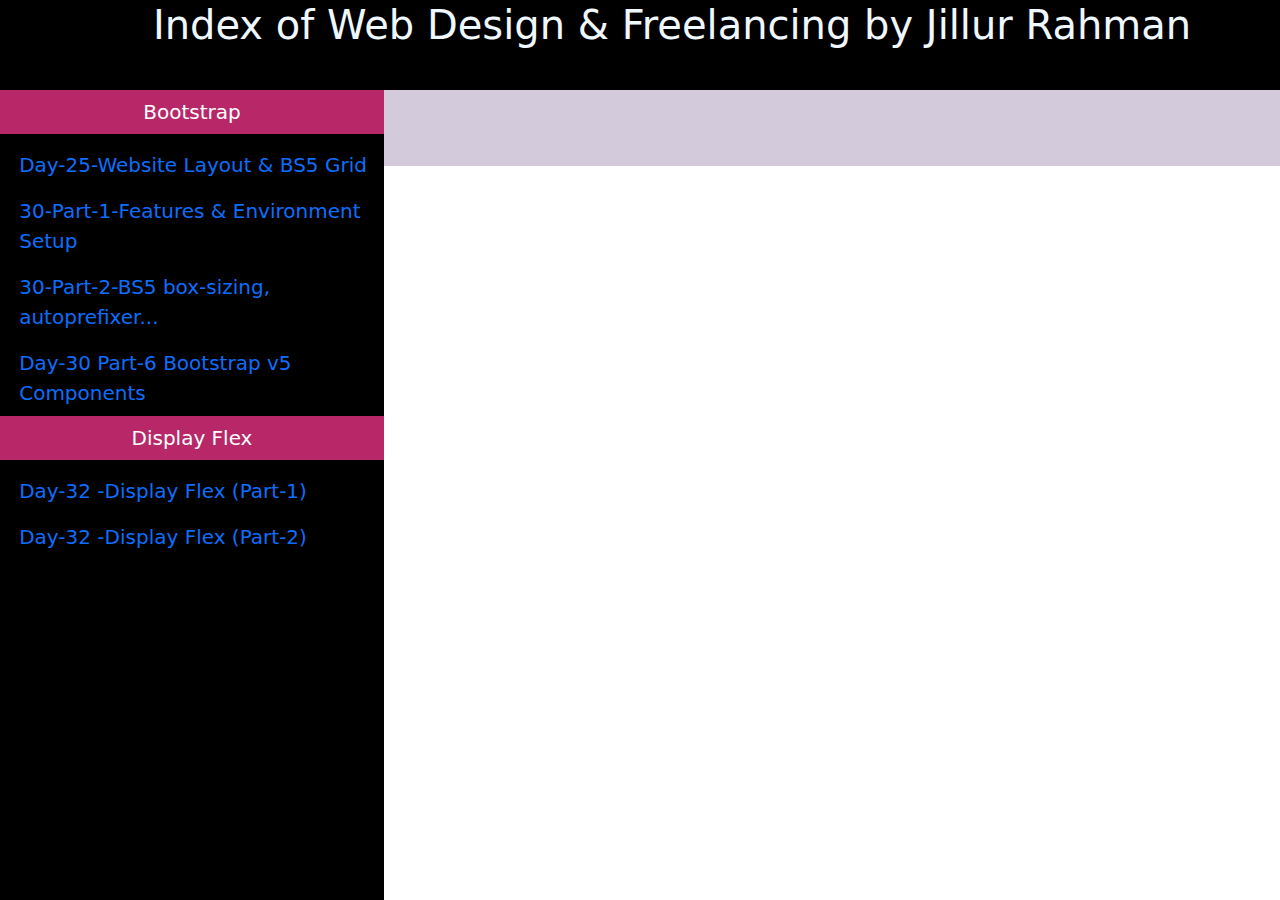
==== index-of-web-design-frelancing/index.html @ 7815af63 "start index of web design" ====
<!DOCTYPE html>
<html lang="en">
<head>
    <meta charset="UTF-8">
    <meta http-equiv="X-UA-Compatible" content="IE=edge">
    <meta name="viewport" content="width=device-width, initial-scale=1.0">
    <link rel="stylesheet" href="./css/bootstrap.min.css">
    <link rel="stylesheet" href="./css/style.css">
    <title>Document</title>
</head>
<body>
<div id="top-nav-bar" class="text-center">
        <h1>Index of Web Design & Freelancing by Jillur Rahman</h1>
</div>
<div id="left-bar">
                <!--********* Bootstrap ********-->
                    <h5 class="all-center100">Bootstrap</h5>
        <ul class=" navbar-nav">
          <li class=" nav-item"><a class="nav-link" href="#">Day-25-Website Layout & BS5 Grid</a></li>
          <li class=" nav-item"><a class="nav-link" href="#">30-Part-1-Features & Environment Setup</a></li>
          <li class=" nav-item"><a class="nav-link" href="#">30-Part-2-BS5 box-sizing, autoprefixer...</a></li>
          <li class=" nav-item"><a class="nav-link" href="#">Day-30 Part-6 Bootstrap v5 Components</a></li>
        </ul>
                    <h5 class="all-center100">Display Flex</h5>
        <ul class=" navbar-nav">
          <li class=" nav-item"><a class="nav-link" href="#32.1">Day-32 -Display Flex (Part-1)</a></li>
          <li class=" nav-item"><a class="nav-link" href="#32.2">Day-32 -Display Flex (Part-2)</a></li>
        </ul>
</div>
<div id="main">

    <!--*********  ********-->
    <div class="">

    </div>
    
    <!--*********  ********-->
    <div class="">

    </div>

    <!--*********  ********-->
    <div class="">

    </div>

    <!--*********  ********-->
    <div class="">

    </div>
</div>
    
</body>
</html>
---- index-of-web-design-frelancing/css/style.css ----
*{
    margin: o;
    padding: 0;
    box-sizing: border-box;
}
p{
    font-size: large;
    font-weight: 600;
}
#top-nav-bar{
    height: 10%;
    width: 100%;
    padding-left: 5%;
    background-color: black;
    position: fixed;
    top: 0;
    /* overflow: hidden; */
    color: aliceblue;
    font-size: 17px;
}
#top-nav-bar h1{
    line-height: 50px;
}
#left-bar-1{
    height: 100%;
    width: 15%;
    /* padding-left: 1%; */
    background-color: black;
    position: fixed;
    top: 10%;
    overflow: auto;
    color: antiquewhite;
    padding-bottom: 5%;
}
#left-bar{
    height: 100%;
    width: 30%;
    /* padding-left: 1%; */
    background-color: black;
    position: fixed;
    top: 10%;
    overflow: auto;
    color: antiquewhite;
    padding-bottom: 5%;
}
#left-bar a,#left-bar-1 a,#left-bar-2 a {
    padding-left: 5%;
    font-size: 20px;
}
#left-bar-2{
    height: 100%;
    width: 15%;
    /* padding-left: 1%; */
    background-color: rgb(138, 32, 32);
    position: fixed;
    top: 10%;
    left: 15%;
    overflow: auto;
    color: antiquewhite;
    padding-bottom: 5%;
}
#main{
    width: 70%;
    height: 100%;
    margin-left: 30%;
    padding: 3%;
    padding-top: 10%;
    background-color: rgb(211, 203, 219);
    overflow: auto;
}
#main-lofb{
    width: 85%;
    height: 100%;
    margin-left: 15%;
    padding: 3%;
    padding-top: 10%;
    background-color: rgb(211, 203, 219);
    overflow: auto;
}
img{
    width: 100%;
}
.to_jump{
	display: inline-block;
	padding-top: 11%;
  }
  .all-center{
	width: 50%;
	background-color: rgb(187, 41, 102);
	color: #fff;
	text-align: center;
	margin: 2px auto;
	padding: 10px 5px;
}
.all-center100{
	/* width: 100%; */
	background-color: rgb(184, 39, 104);
	color: #fff;
	text-align: center;
	padding: 10px 5px;
}
/* *{
	font-size: 20px;
	margin: 0;
	padding: 0;
	box-sizing: border-box;
}
.mtop-20{
    top: 15%;
}
img{
	width: 100%;
}
.describe {
    border: 1px solid;
    padding: 10px;
    background-color: #4ac3c3;
}
.practice{
	border: 1px solid;
    padding: 10px;
	margin-top: 10px;
    background-color: #6044a1;
	text-align: center;
}
.all-center{
	width: 50%;
	background-color: rgb(187, 41, 102);
	color: #fff;
	text-align: center;
	margin: 2px auto;
	padding: 10px 5px;
}
.all-center100{
	width: 100%;
	background-color: rgb(184, 39, 104);
	color: #fff;
	text-align: center;
	margin: auto;
	padding: 10px 5px;
}
pre{
	font-size: 20px !important;
}
@media (max-width: 600px) {
	.col-3{
		width: 100%;
	}
	.col-9{
		width: 100%;
	}
} */
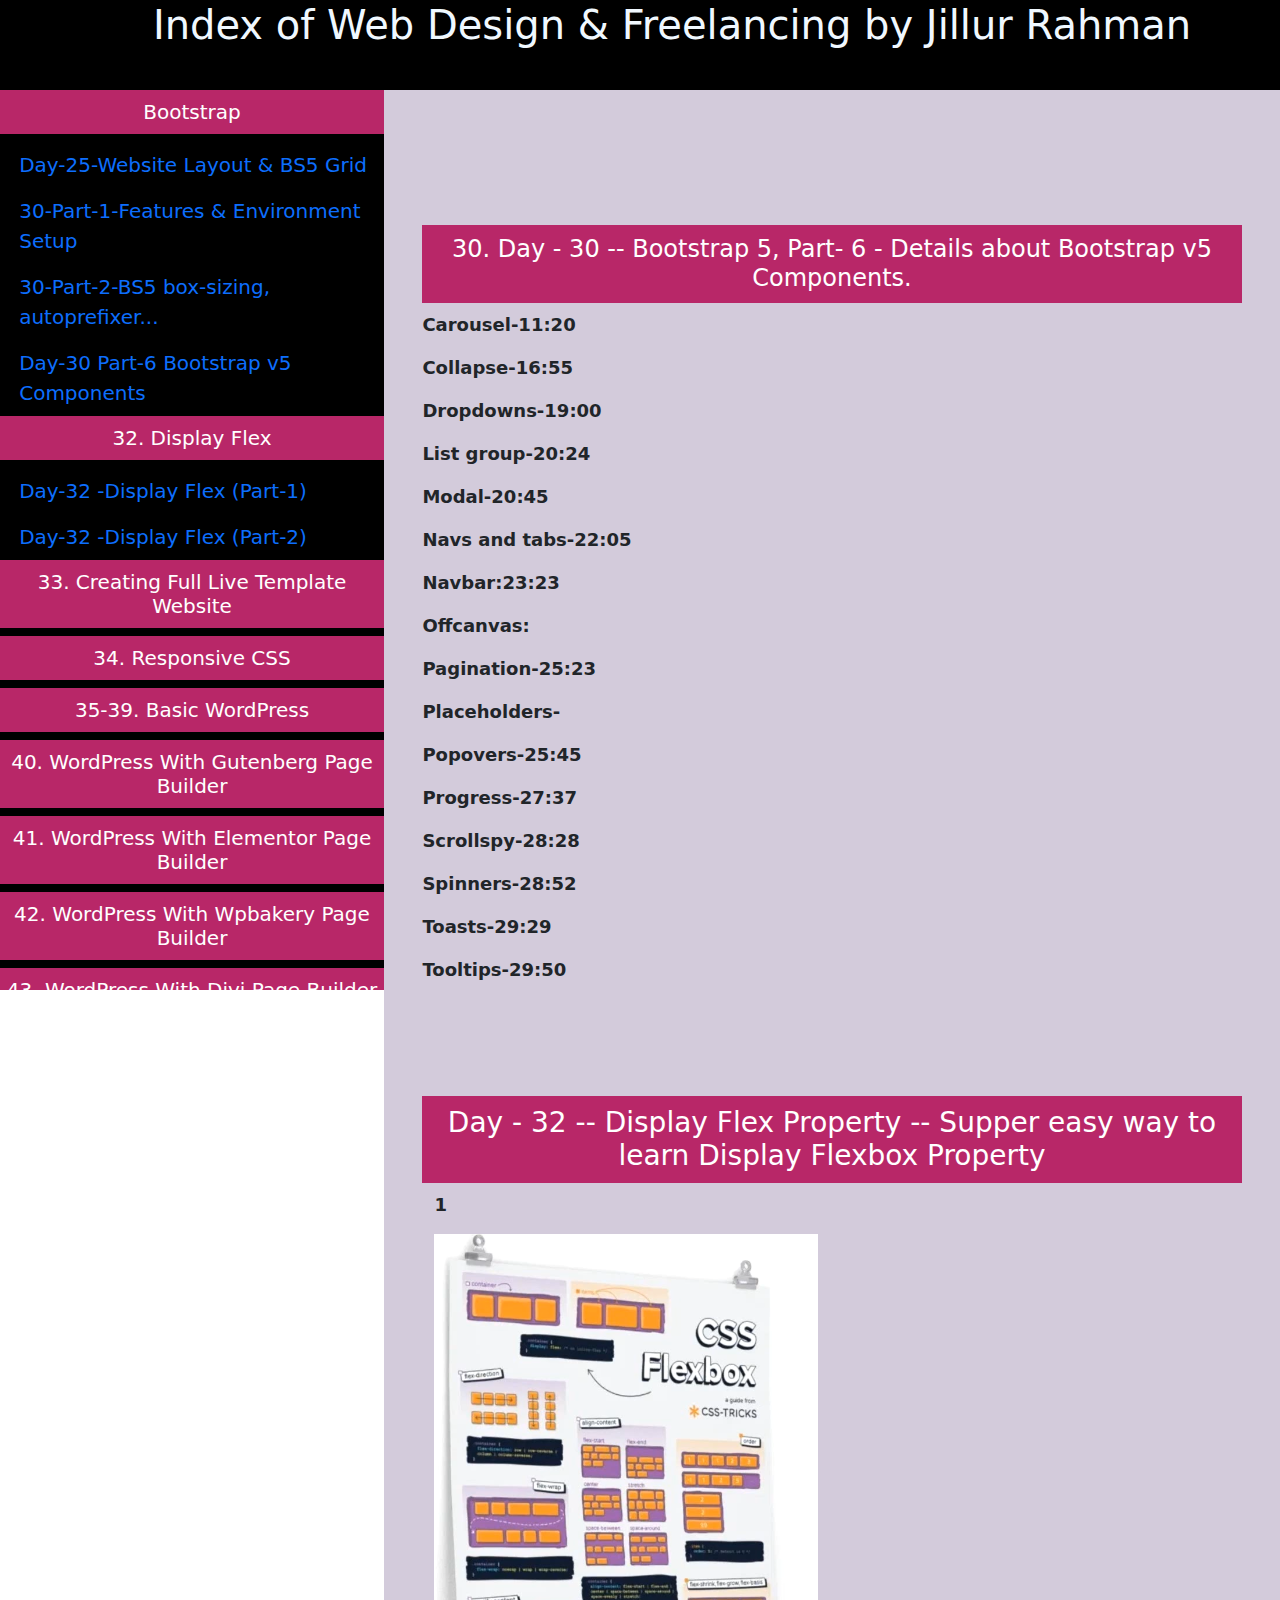
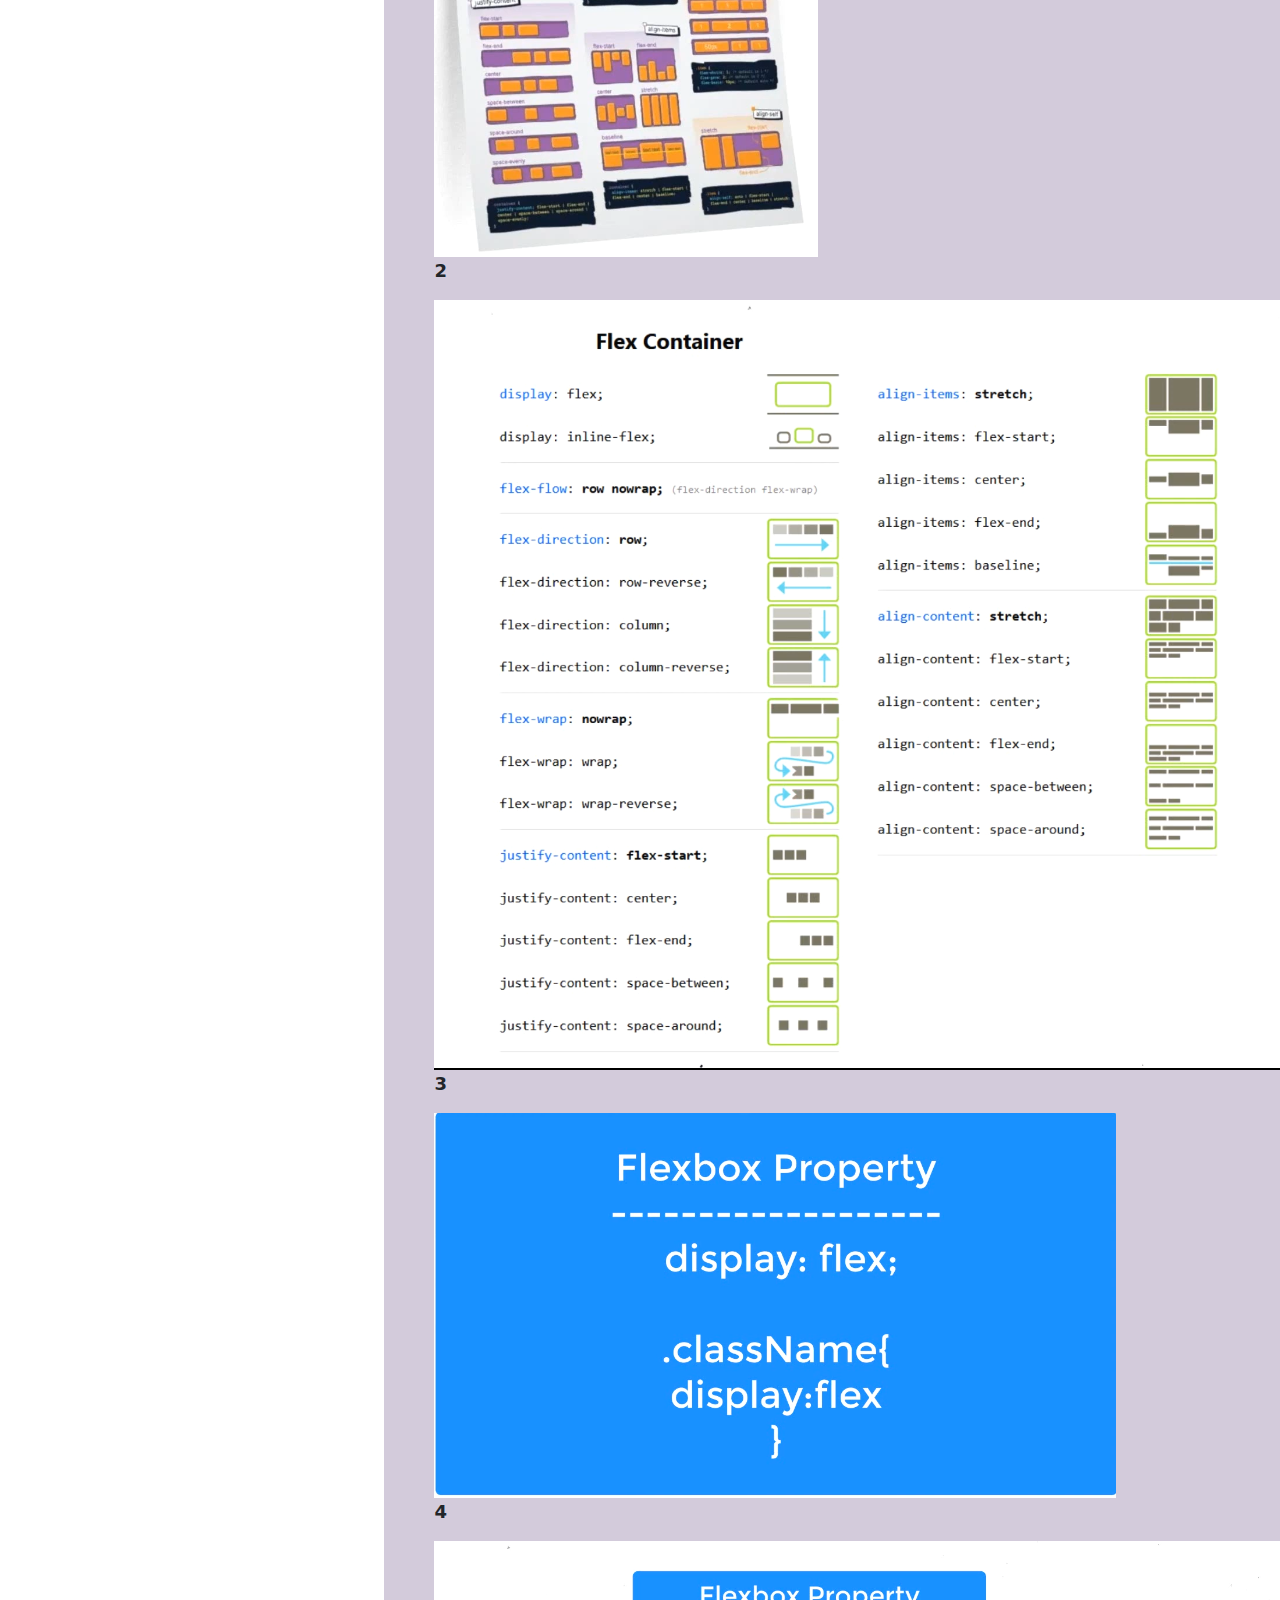
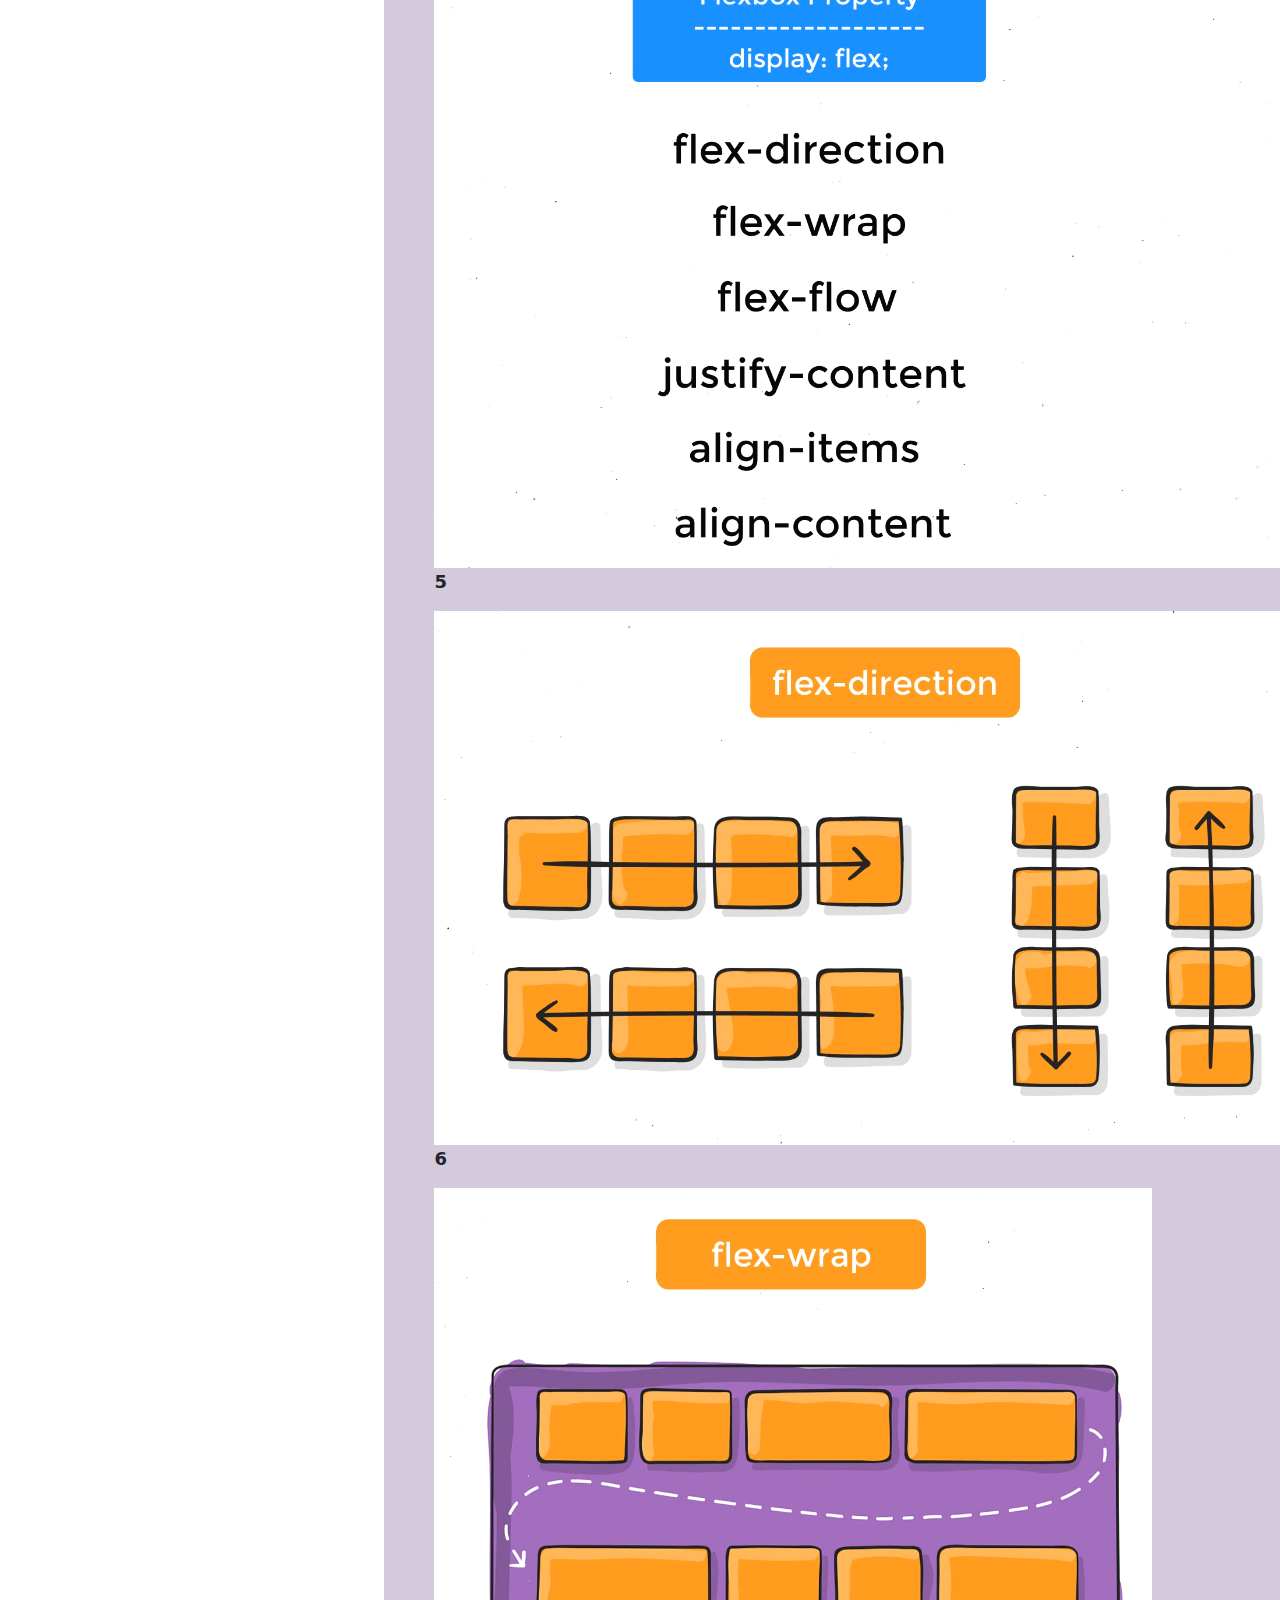
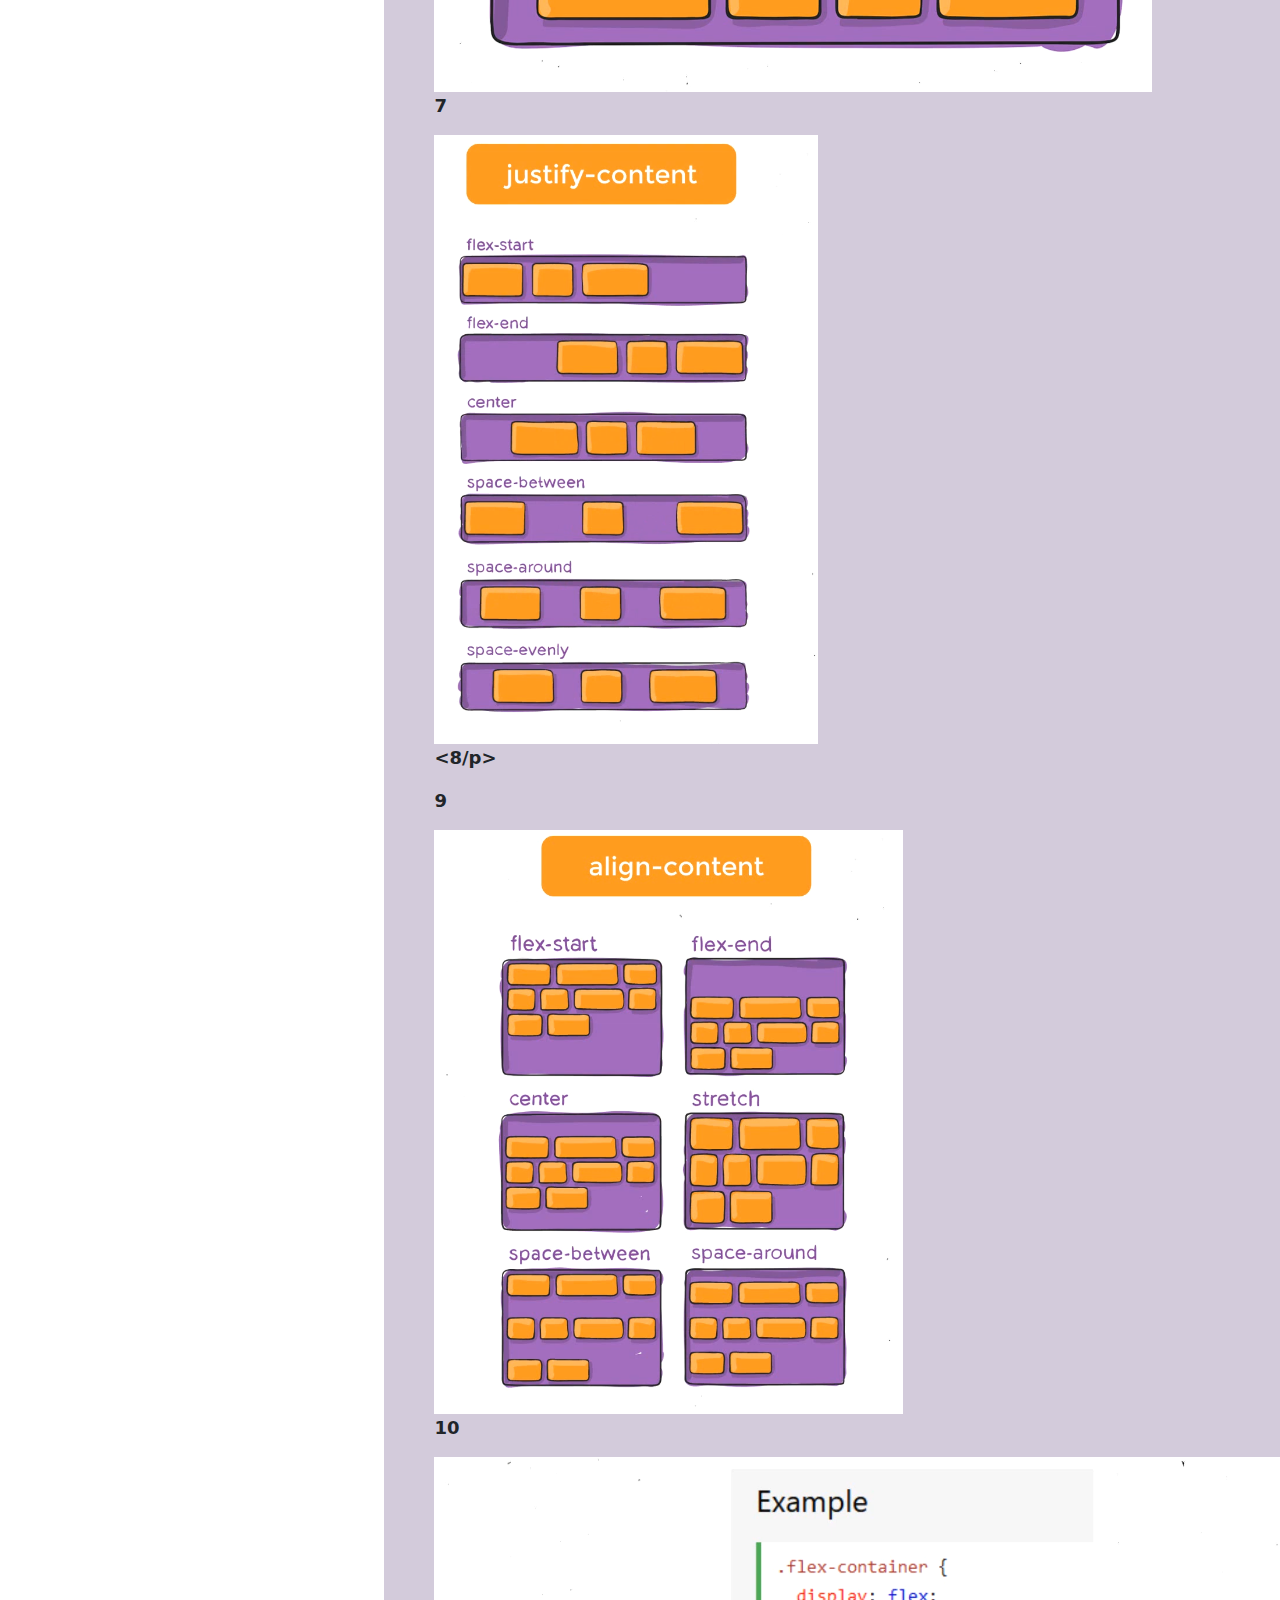
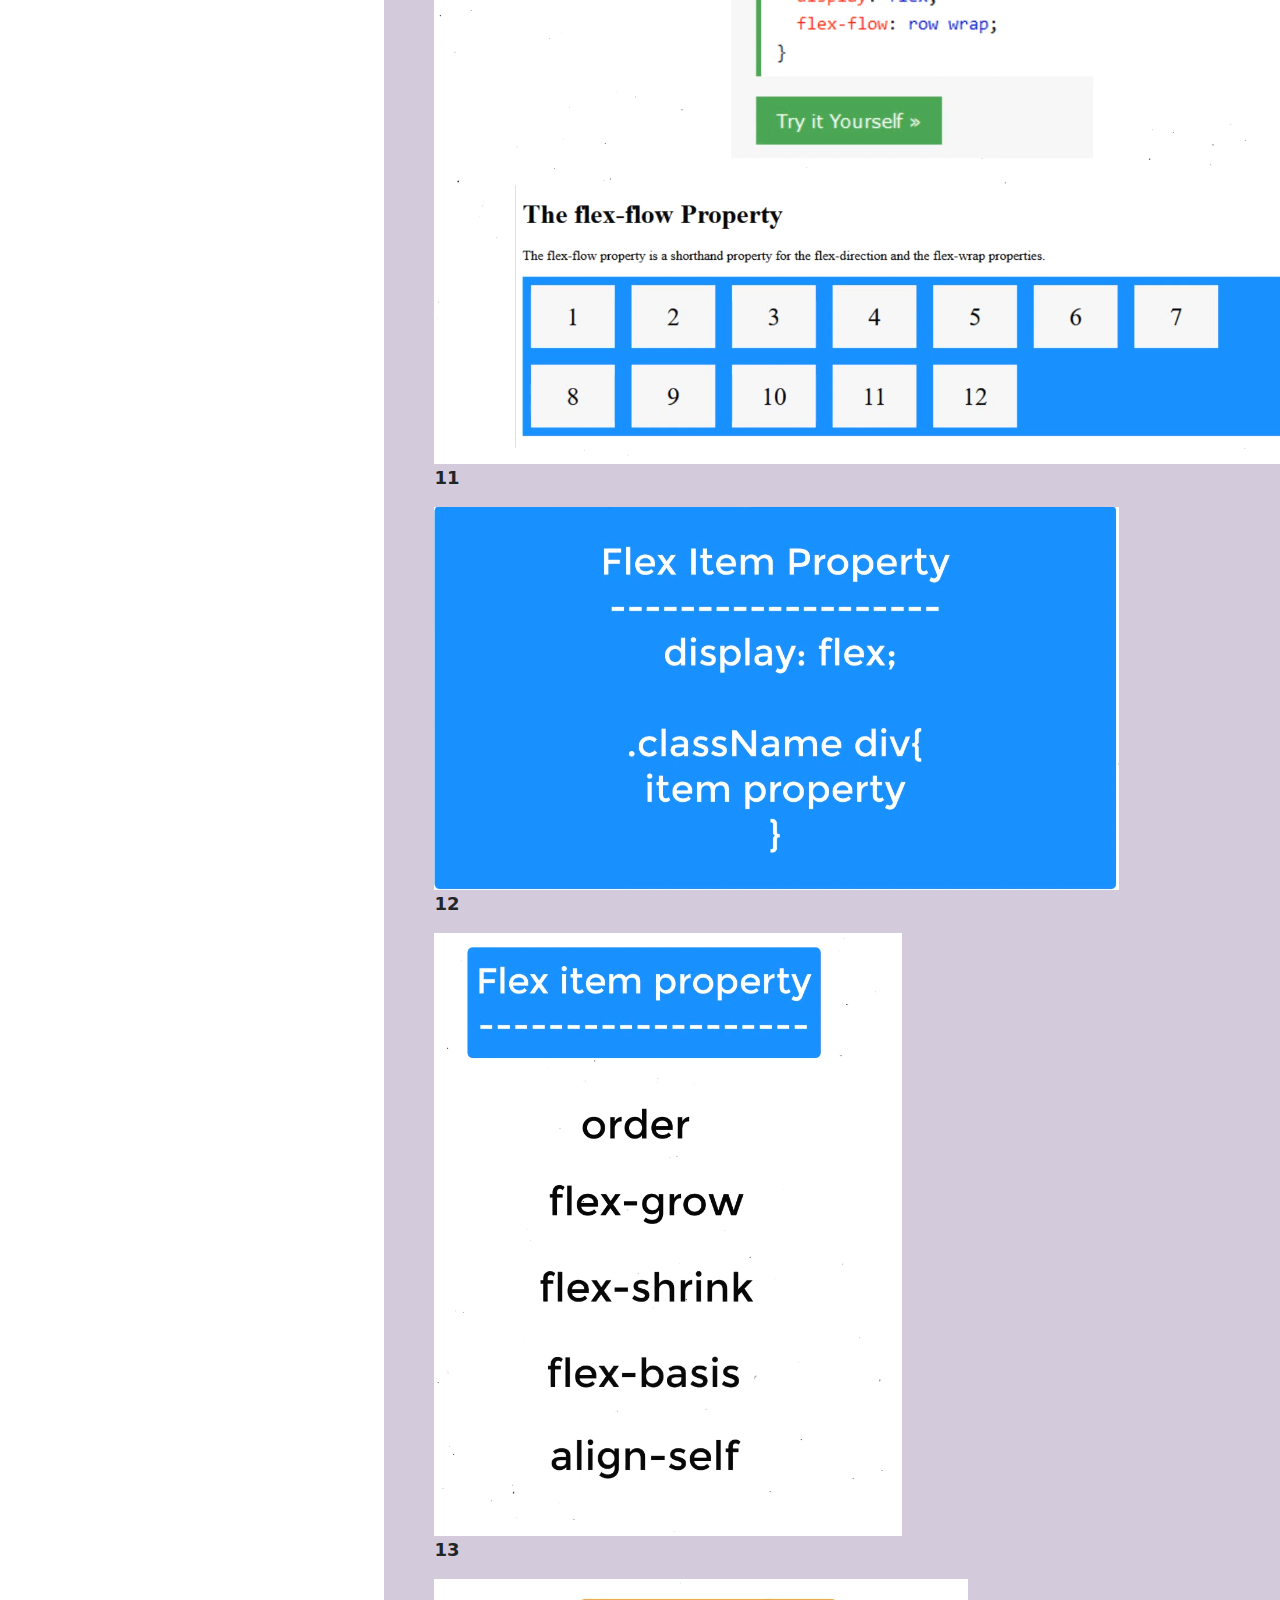
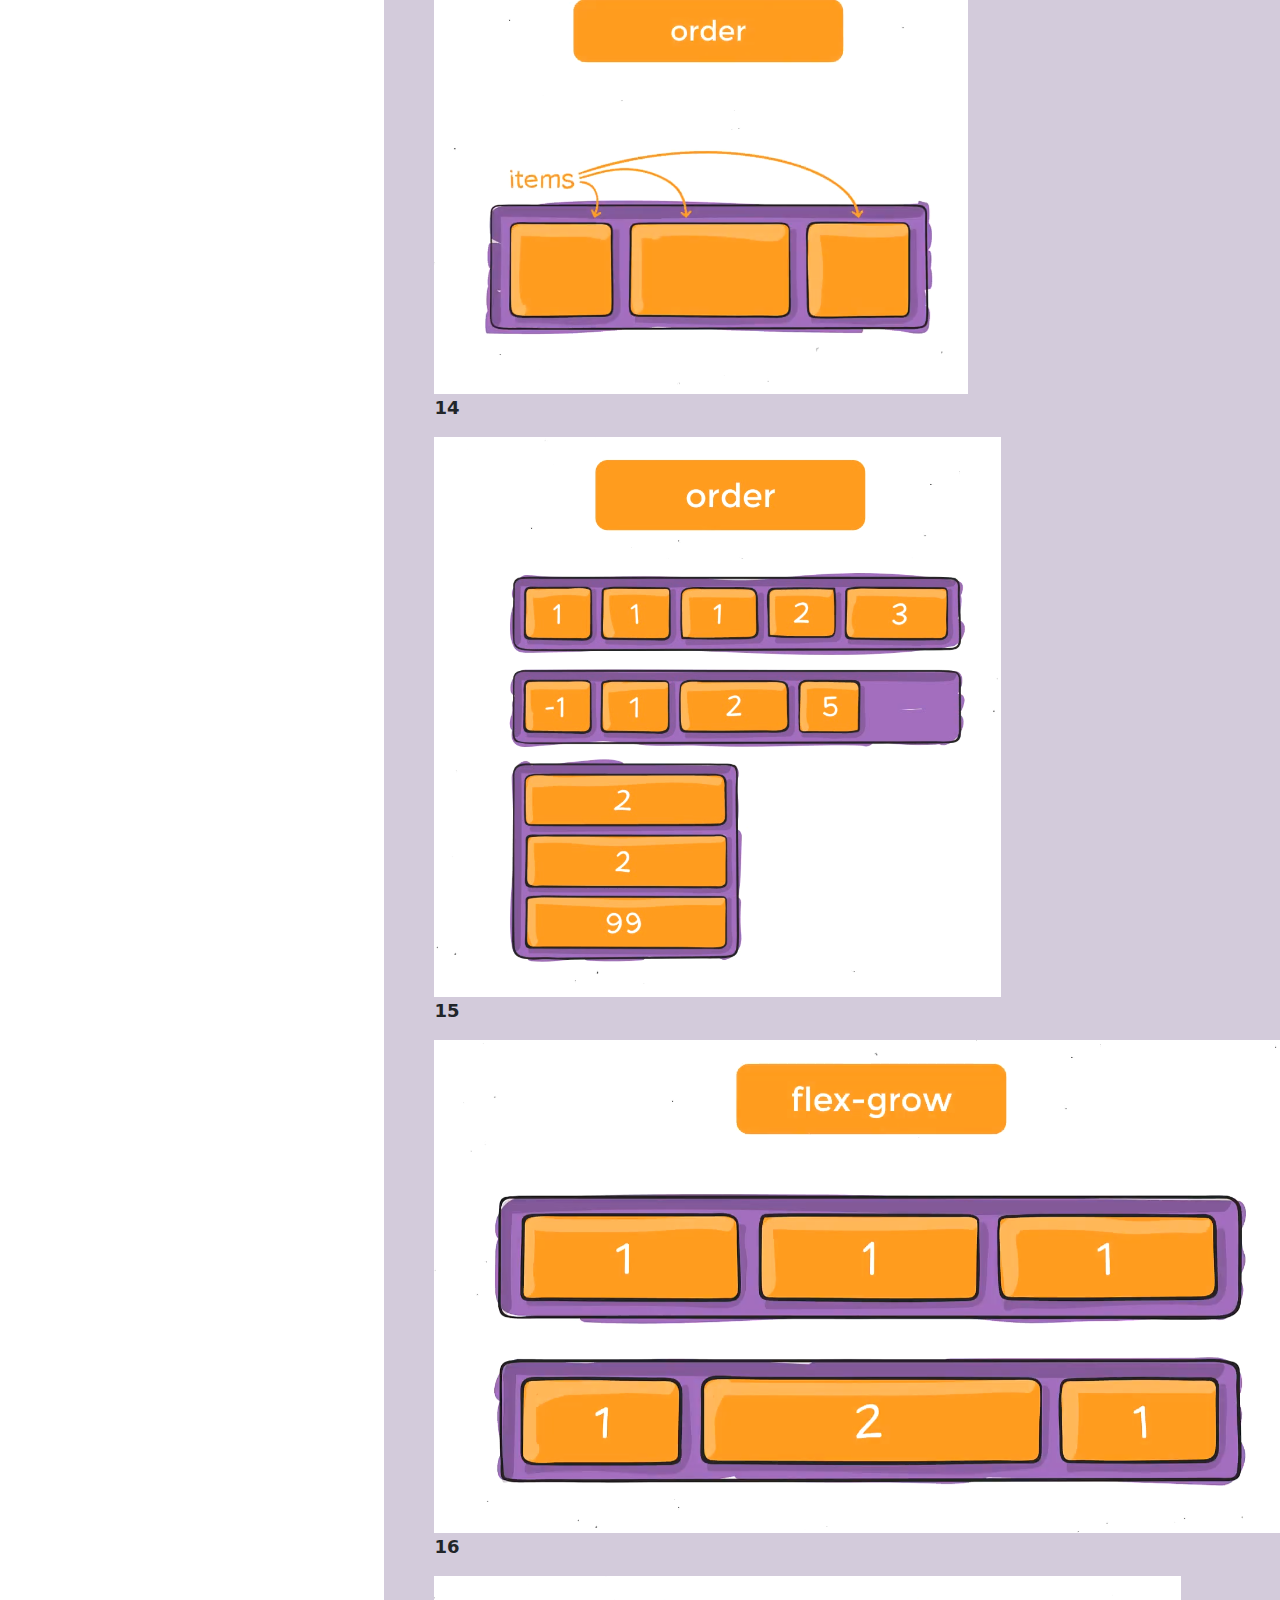
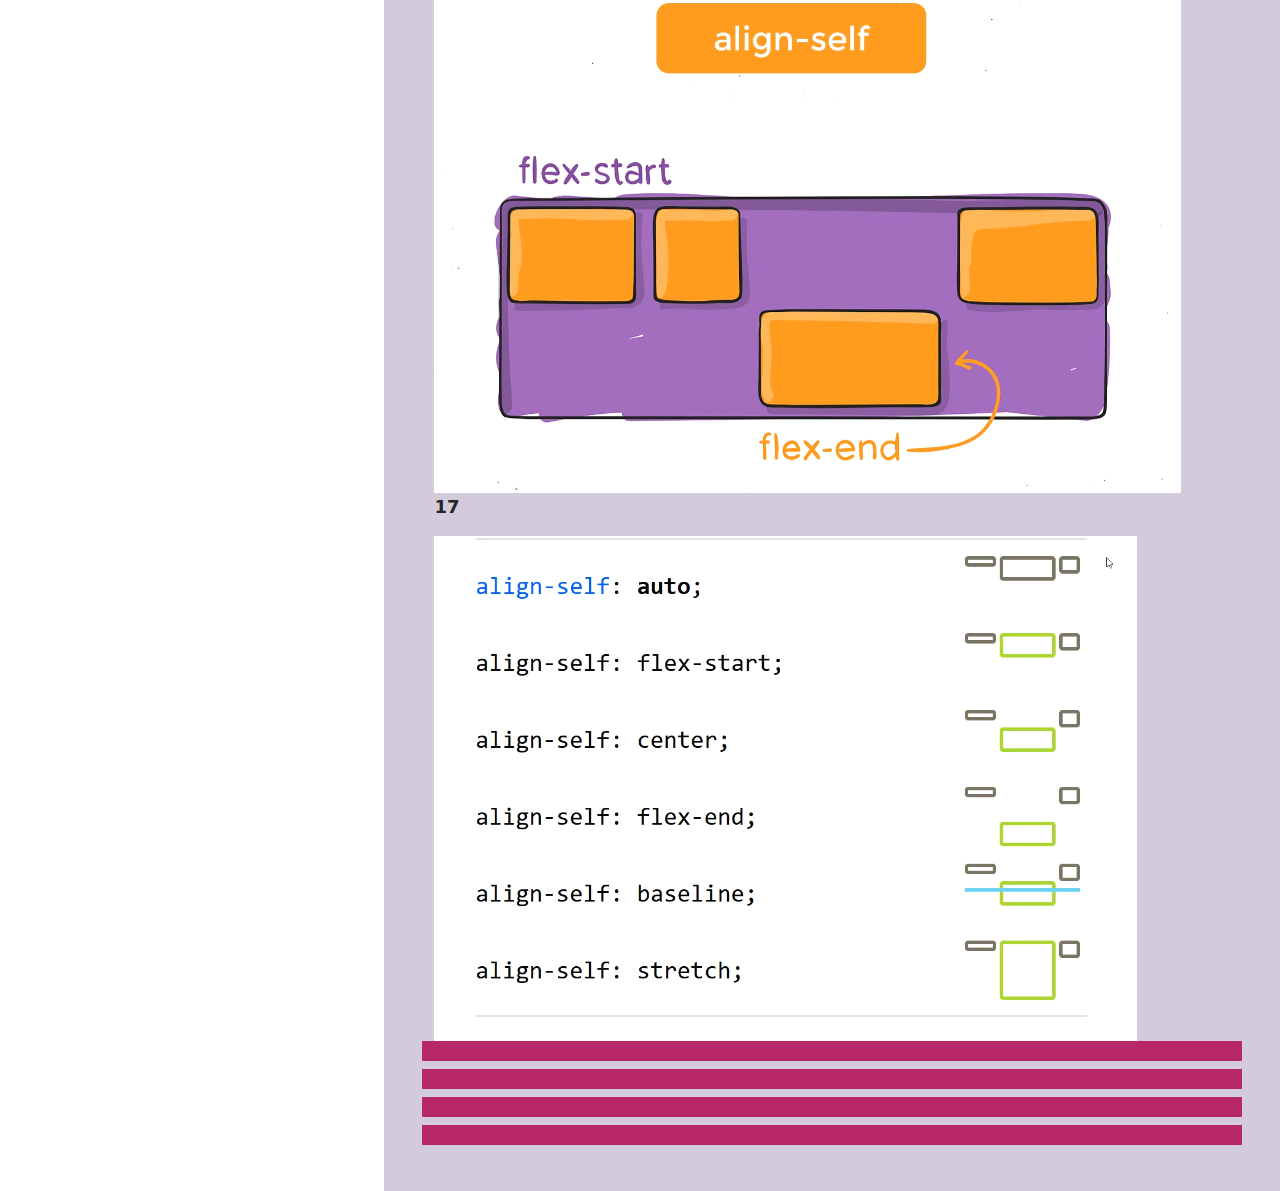
==== commit 33667889: "modified index of web design" ====
--- a/index-of-web-design-frelancing/index.html
+++ b/index-of-web-design-frelancing/index.html
@@ -7,6 +7,11 @@
     <link rel="stylesheet" href="./css/bootstrap.min.css">
     <link rel="stylesheet" href="./css/style.css">
     <title>Document</title>
+    <style>
+      img{
+        width: max-content;
+      }
+    </style>
 </head>
 <body>
 <div id="top-nav-bar" class="text-center">
@@ -17,36 +22,136 @@
                     <h5 class="all-center100">Bootstrap</h5>
         <ul class=" navbar-nav">
           <li class=" nav-item"><a class="nav-link" href="#">Day-25-Website Layout & BS5 Grid</a></li>
-          <li class=" nav-item"><a class="nav-link" href="#">30-Part-1-Features & Environment Setup</a></li>
+          <li class=" nav-item"><a class="nav-link" href="#30-1">30-Part-1-Features & Environment Setup</a></li>
           <li class=" nav-item"><a class="nav-link" href="#">30-Part-2-BS5 box-sizing, autoprefixer...</a></li>
-          <li class=" nav-item"><a class="nav-link" href="#">Day-30 Part-6 Bootstrap v5 Components</a></li>
+          <li class=" nav-item"><a class="nav-link" href="#30-6">Day-30 Part-6 Bootstrap v5 Components</a></li>
         </ul>
-                    <h5 class="all-center100">Display Flex</h5>
+                    <h5 class="all-center100">32. Display Flex</h5>
         <ul class=" navbar-nav">
-          <li class=" nav-item"><a class="nav-link" href="#32.1">Day-32 -Display Flex (Part-1)</a></li>
-          <li class=" nav-item"><a class="nav-link" href="#32.2">Day-32 -Display Flex (Part-2)</a></li>
+          <li class=" nav-item"><a class="nav-link" href="#32-1">Day-32 -Display Flex (Part-1)</a></li>
+          <li class=" nav-item"><a class="nav-link" href="#32-2">Day-32 -Display Flex (Part-2)</a></li>
+        </ul>
+                    <h5 class="all-center100">33. Creating Full Live Template Website</h5>
+        <ul class=" navbar-nav">
+          <!-- <li class=" nav-item"><a class="nav-link" href="#33-1">(Part-1)</a></li>
+          <li class=" nav-item"><a class="nav-link" href="#33-2">(Part-2)</a></li>
+          <li class=" nav-item"><a class="nav-link" href="#33-3">(Part-3)</a></li>
+          <li class=" nav-item"><a class="nav-link" href="#33-4">(Part-4)</a></li>
+          <li class=" nav-item"><a class="nav-link" href="#33-5">(Part-5)</a></li>
+          <li class=" nav-item"><a class="nav-link" href="#33-6">(Part-6)</a></li>
+          <li class=" nav-item"><a class="nav-link" href="#33-7">(Part-7)</a></li>
+          <li class=" nav-item"><a class="nav-link" href="#33-8">(Part-8)</a></li>
+          <li class=" nav-item"><a class="nav-link" href="#33-9">(Part-9)</a></li>
+        </ul>
+        <ul class=" navbar-nav">
+          <li class=" nav-item"><a class="nav-link" href="#3">(Part-)</a></li>
+          <li class=" nav-item"><a class="nav-link" href="#3"> (Part-2)</a></li>
+        </ul> -->
+        <h5 class="all-center100">34. Responsive CSS</h5>
+        <ul class=" navbar-nav">
+          <!-- <li class=" nav-item"><a class="nav-link" href="#3-">(Part-)</a></li>-->
+        </ul>
+        <h5 class="all-center100">35-39. Basic WordPress</h5>
+        <ul class=" navbar-nav">
+          <!-- <li class=" nav-item"><a class="nav-link" href="#3-">(Part-1)</a></li>-->
+        </ul>
+        <h5 class="all-center100">40. WordPress With Gutenberg Page Builder</h5>
+        <ul class=" navbar-nav">
+          <!-- <li class=" nav-item"><a class="nav-link" href="#40-">(Part-1)</a></li>-->
+        </ul>
+        <h5 class="all-center100">41. WordPress With Elementor Page Builder</h5>
+        <ul class=" navbar-nav">
+          <!-- <li class=" nav-item"><a class="nav-link" href="#41-">(Part-)</a></li>-->
+        </ul>
+        <h5 class="all-center100">42. WordPress With Wpbakery Page Builder</h5>
+        <ul class=" navbar-nav">
+          <!-- <li class=" nav-item"><a class="nav-link" href="#42-">(Part-1)</a></li>-->
+        </ul>
+        <h5 class="all-center100">43. WordPress With Divi Page Builder</h5>
+        <ul class=" navbar-nav">
+          <!-- <li class=" nav-item"><a class="nav-link" href="#42-">(Part-1)</a></li>-->
+        </ul>
+        <h5 class="all-center100">44. Creating Live NewsPapper WordPress Website</h5>
+        <ul class=" navbar-nav">
+          <!-- <li class=" nav-item"><a class="nav-link" href="#44-">(Part-)</a></li>-->
         </ul>
 </div>
 <div id="main">
 
-    <!--*********  ********-->
+    <!--********* Day-30 Part-6 ********-->
     <div class="">
-
+      <a class="to_jump" name="30-6"></a>
+      <h4 class="all-center100">30. Day - 30 -- Bootstrap 5, Part- 6 - Details about Bootstrap v5 Components.</h4>
+      <p>Carousel-11:20</p>
+      <p>Collapse-16:55</p>
+      <p>Dropdowns-19:00</p>
+      <p>List group-20:24</p>
+      <p>Modal-20:45</p>
+      <p>Navs and tabs-22:05</p>
+      <p>Navbar:23:23</p>
+      <p>Offcanvas:</p>
+      <p>Pagination-25:23</p>
+      <p>Placeholders-</p>
+      <p>Popovers-25:45</p>
+      <p>Progress-27:37</p>
+      <p>Scrollspy-28:28</p>
+      <p>Spinners-28:52</p>
+      <p>Toasts-29:29</p>
+      <p>Tooltips-29:50</p>
     </div>
     
     <!--*********  ********-->
     <div class="">
-
+      <a class="to_jump" name="32-1"></a>
+      <h3 class="all-center100">Day - 32 -- Display Flex Property -- Supper easy way to learn Display Flexbox Property</h3>
+      <div class="container">
+        <p class="all-centsr">1</p>
+        <img src="./images/32-1/Screenshot_1.png" alt="">
+        <p class="all-centsr">2</p>
+        <img src="./images/32-1/Screenshot_2.png" alt="">
+        <p class="all-centsr">3</p>
+        <img src="./images/32-1/Screenshot_3.png" alt="">
+        <p class="all-centsr">4</p>
+        <img src="./images/32-1/Screenshot_4.png" alt="">
+        <p class="all-centsr">5</p>
+        <img src="./images/32-1/Screenshot_5.png" alt="">
+        <p class="all-centsr">6</p>
+        <img src="./images/32-1/Screenshot_6.png" alt="">
+        <p class="all-centsr">7</p>
+        <img src="./images/32-1/Screenshot_7.png" alt="">
+        <p class="all-centsr"><8/p>
+        <img src="./images/32-1/Screenshot_.8png" alt="">
+        <p class="all-centsr">9</p>
+        <img src="./images/32-1/Screenshot_9.png" alt="">
+        <p class="all-centsr">10</p>
+        <img src="./images/32-1/Screenshot_10.png" alt="">
+        <p class="all-centsr">11</p>
+        <img src="./images/32-1/Screenshot_11.png" alt="">
+        <p class="all-centsr">12</p>
+        <img src="./images/32-1/Screenshot_12.png" alt="">
+        <p class="all-centsr">13</p>
+        <img src="./images/32-1/Screenshot_13.png" alt="">
+        <p class="all-centsr">14</p>
+        <img src="./images/32-1/Screenshot_14.png" alt="">
+        <p class="all-centsr">15</p>
+        <img src="./images/32-1/Screenshot_15.png" alt="">
+        <p class="all-centsr">16</p>
+        <img src="./images/32-1/Screenshot_16.png" alt="">
+        <p class="all-centsr">17</p>
+        <img src="./images/32-1/Screenshot_17.png" alt="">
+      </div>
     </div>
-
-    <!--*********  ********-->
     <div class="">
-
+      <h3 class="all-center100"></h3>
     </div>
-
-    <!--*********  ********-->
     <div class="">
-
+      <h3 class="all-center100"></h3>
+    </div>
+    <div class="">
+      <h3 class="all-center100"></h3>
+    </div>
+    <div class="">
+      <h3 class="all-center100"></h3>
     </div>
 </div>
     
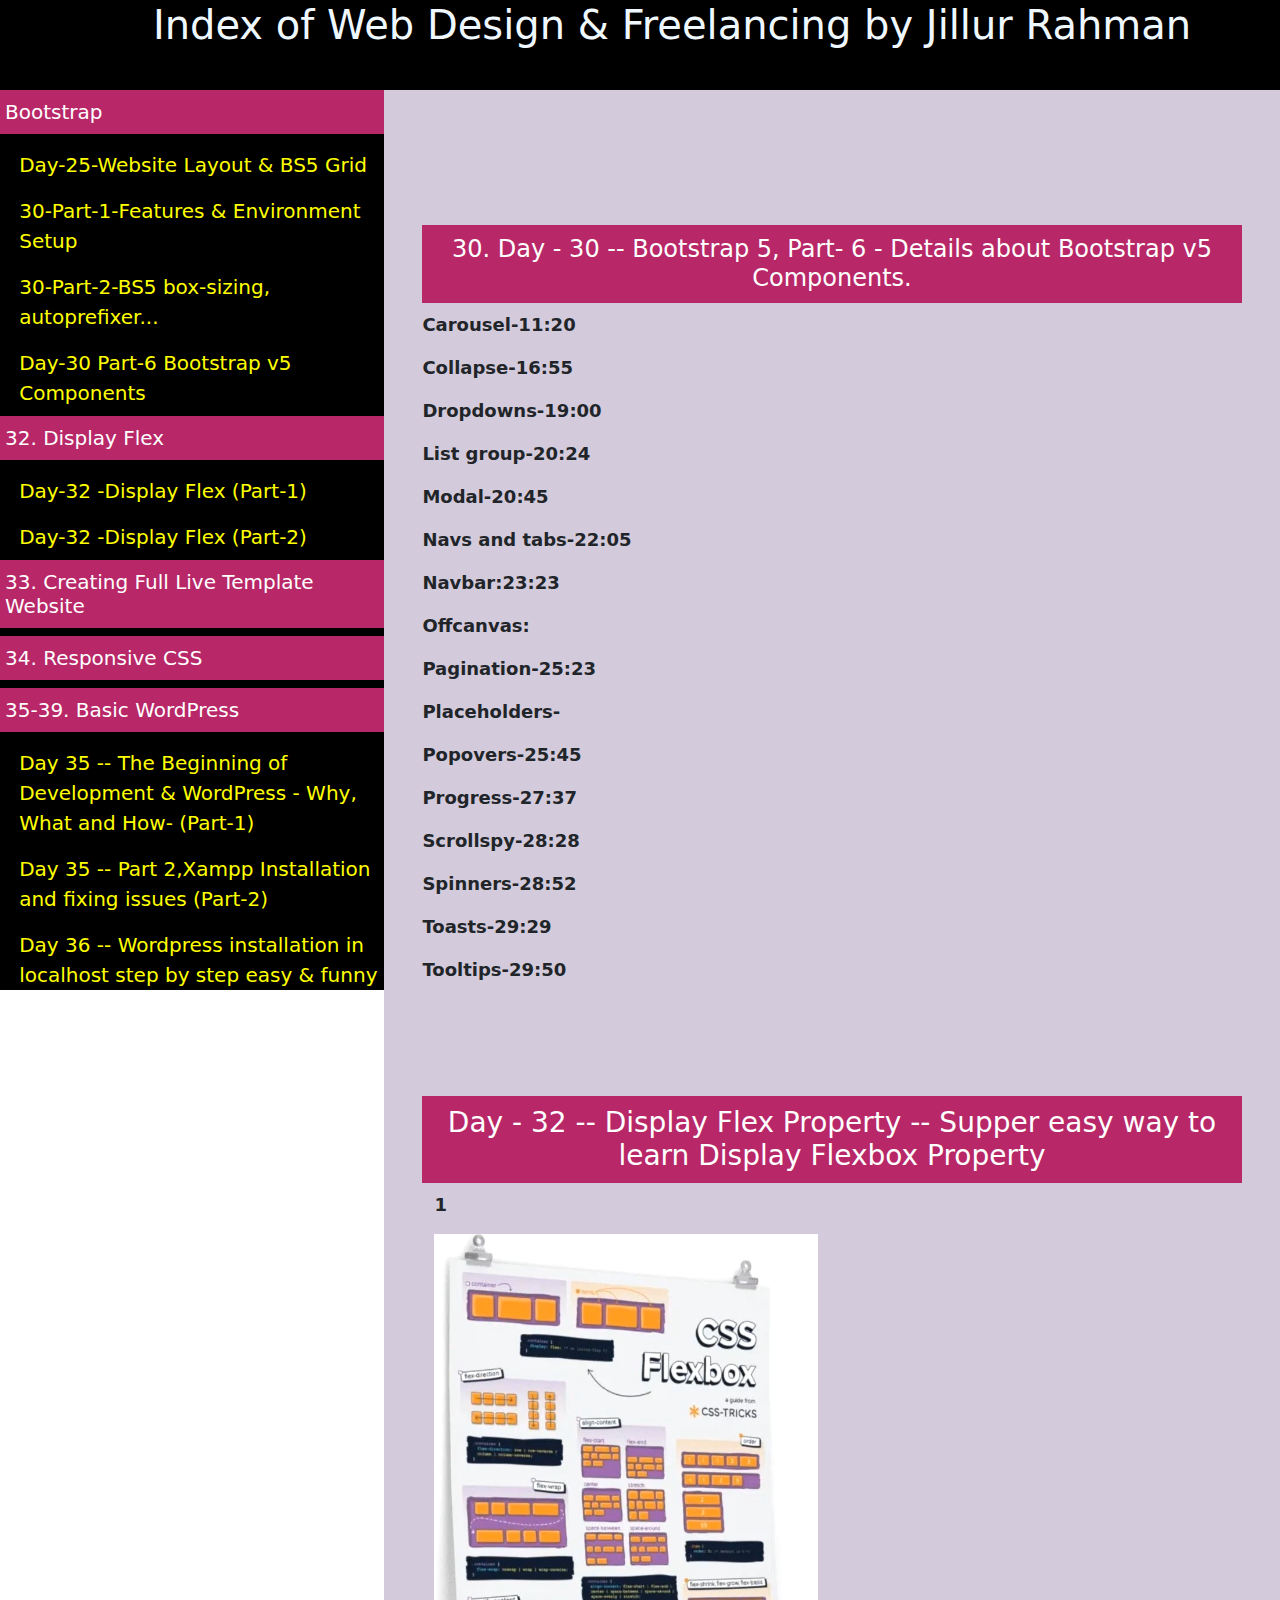
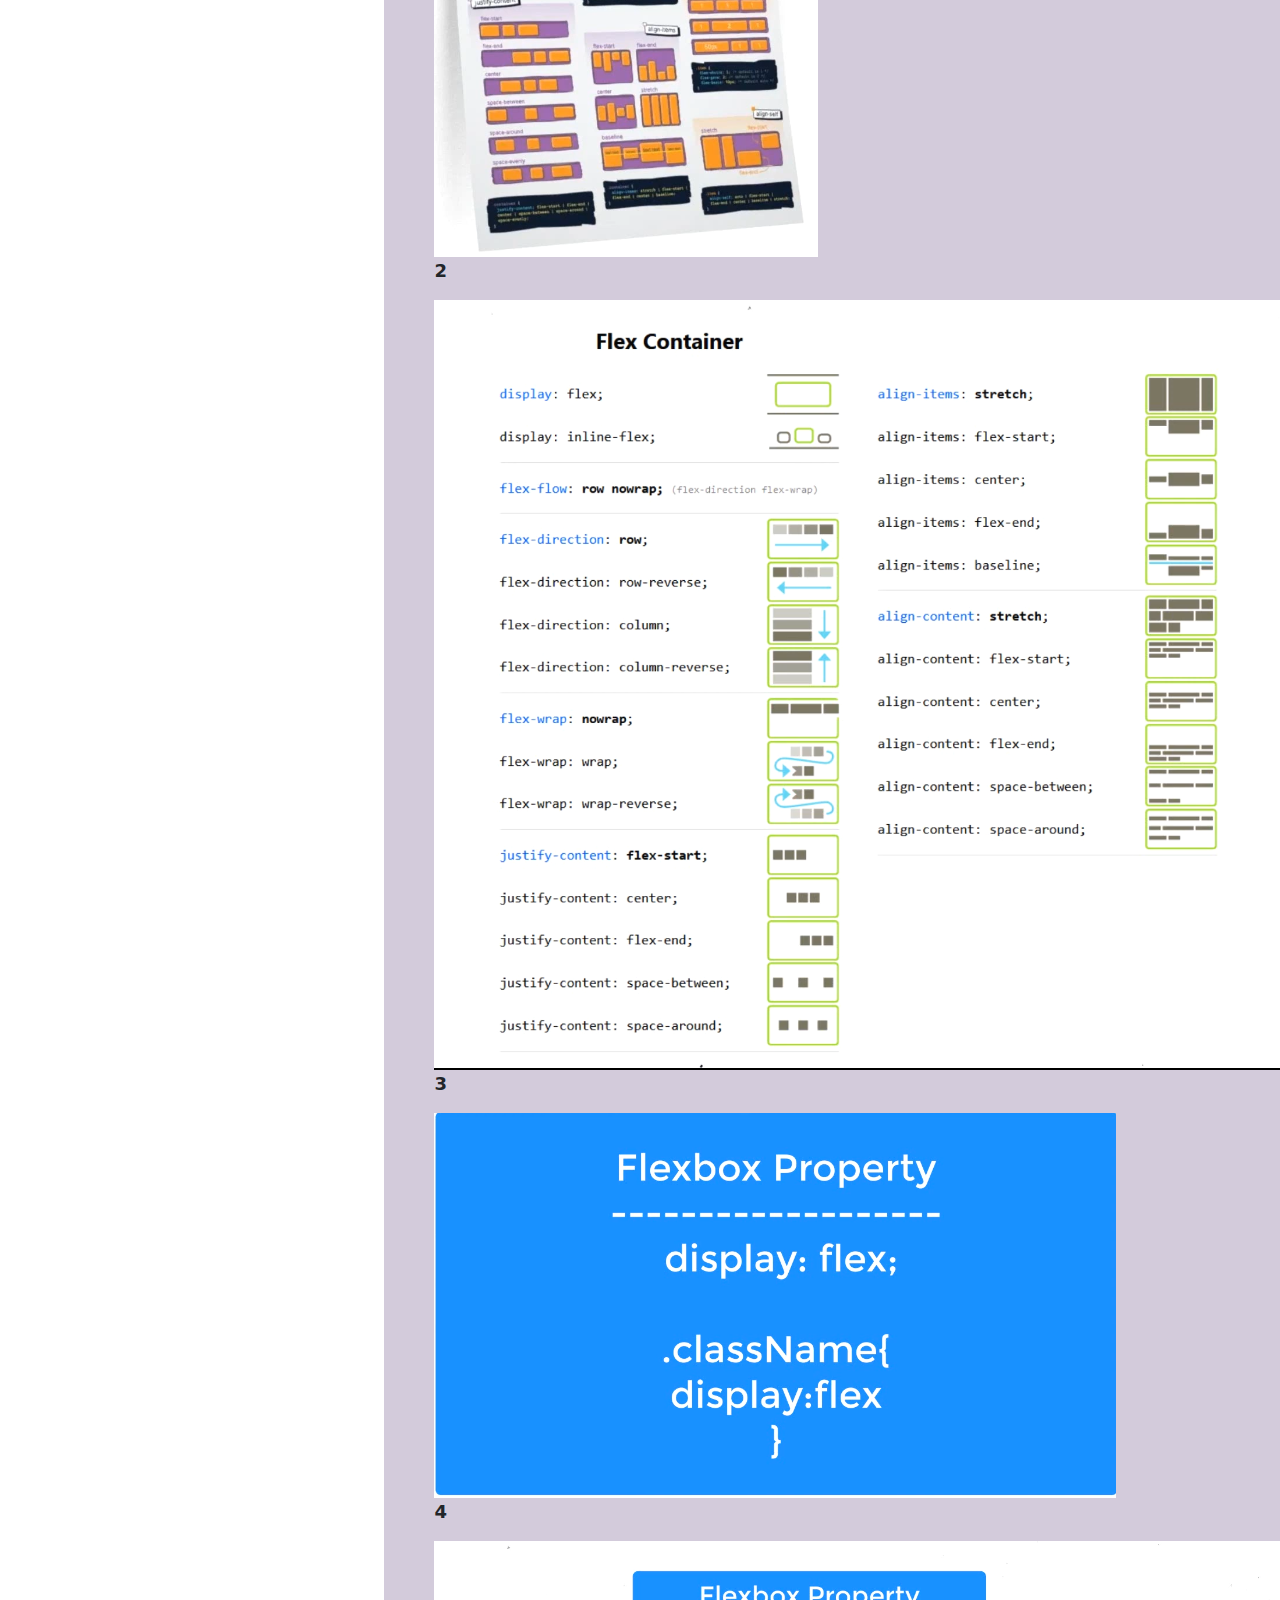
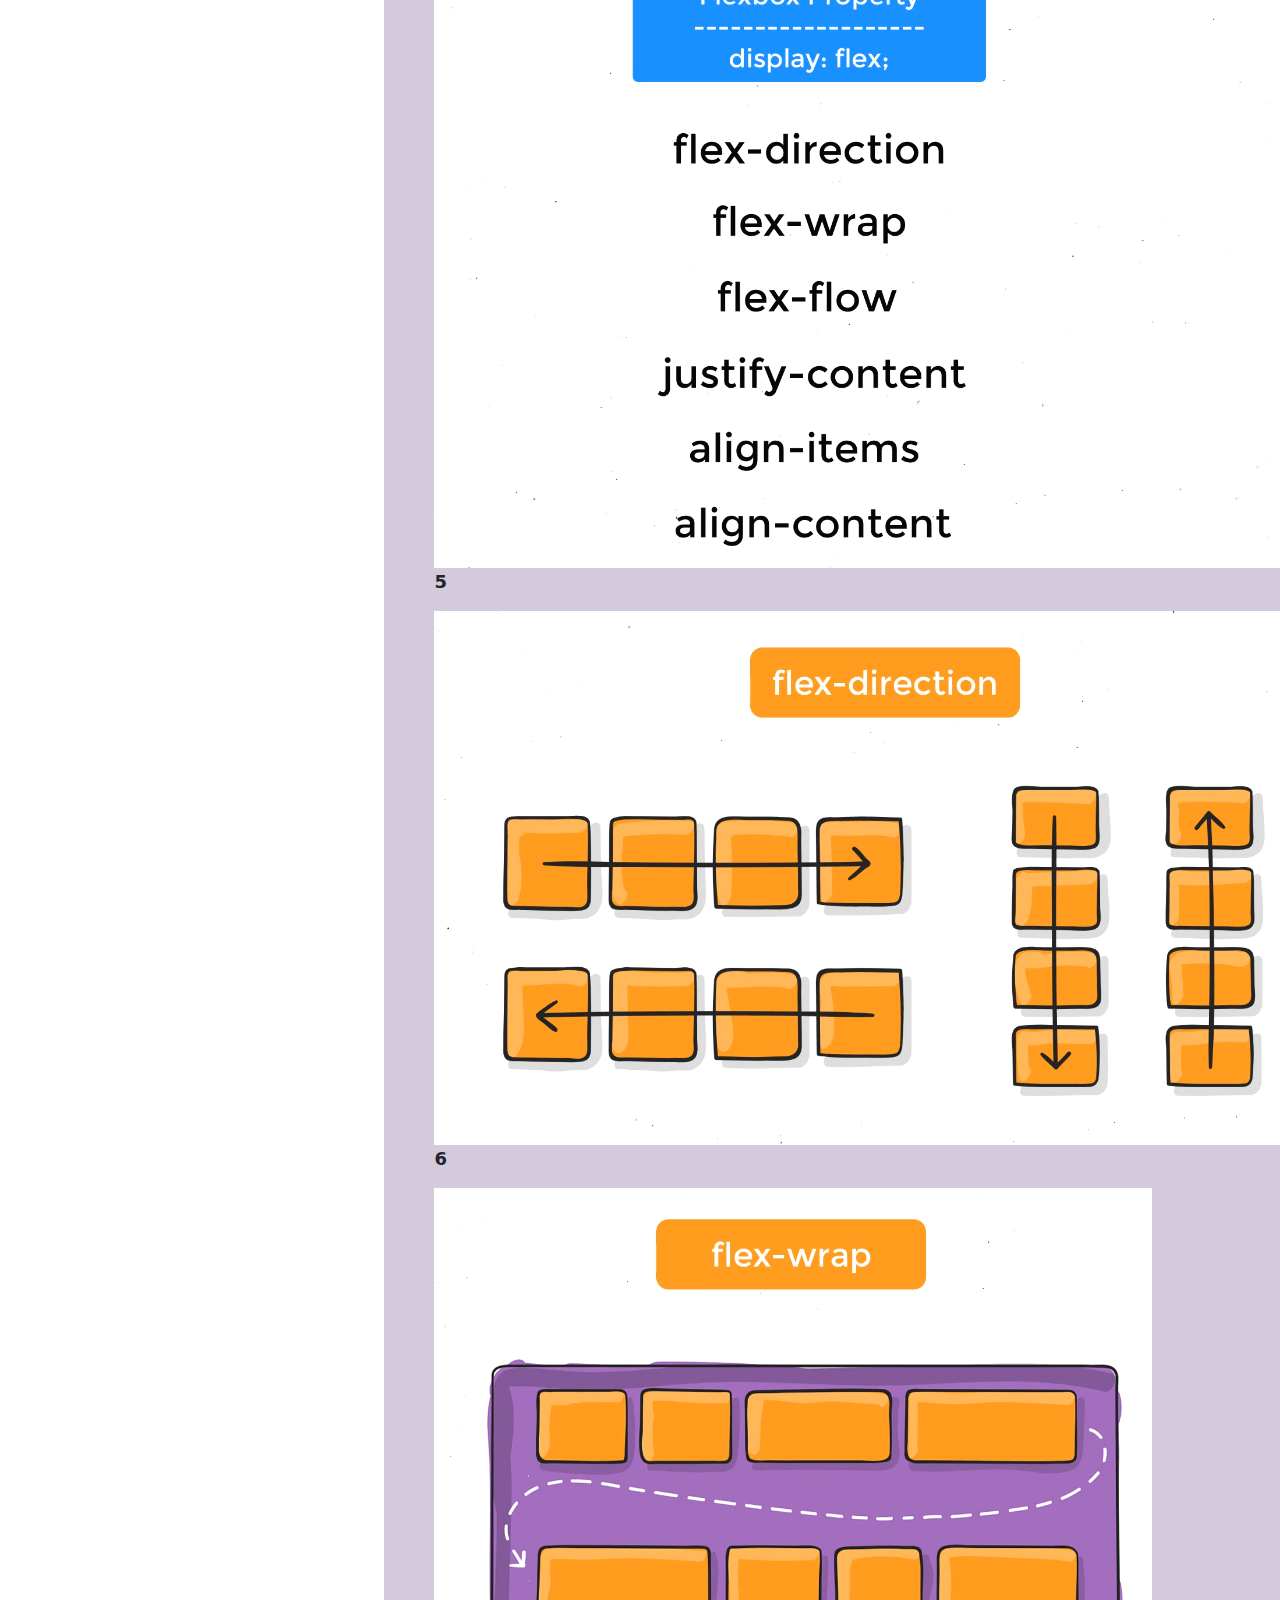
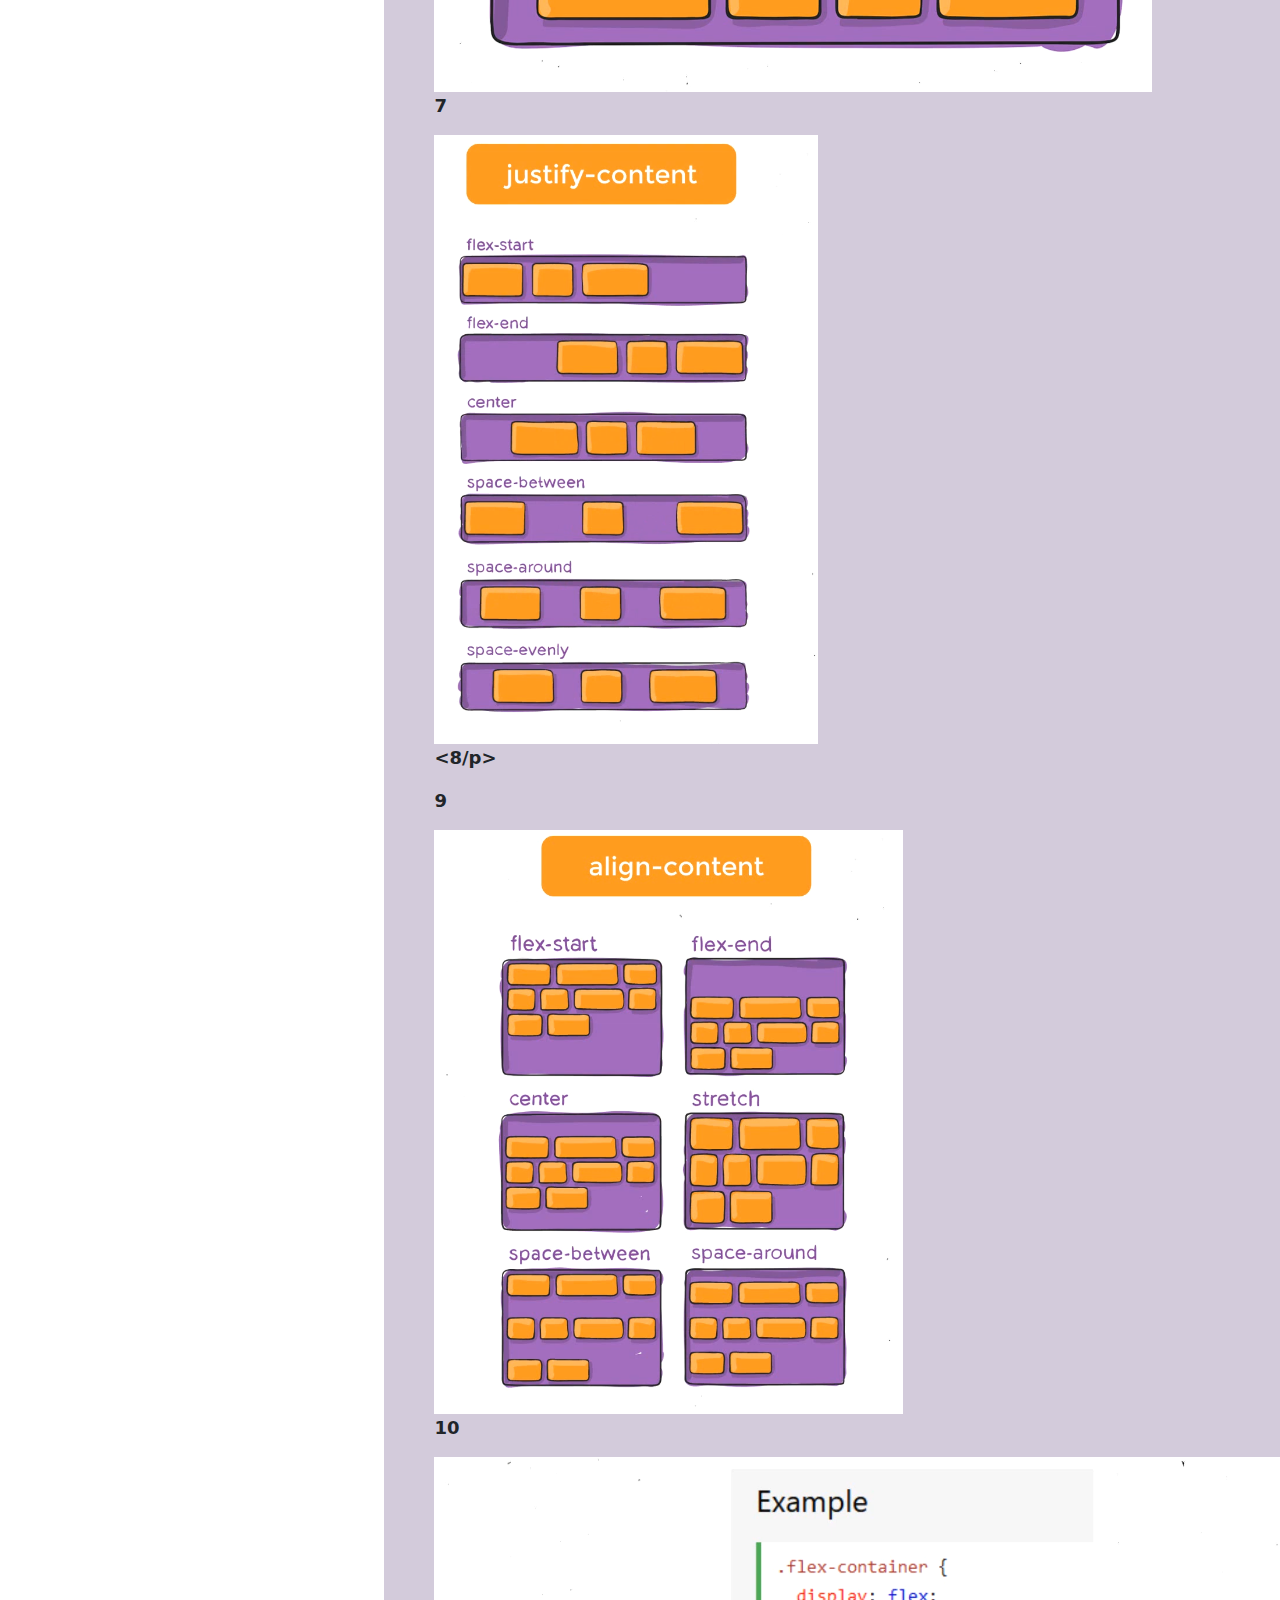
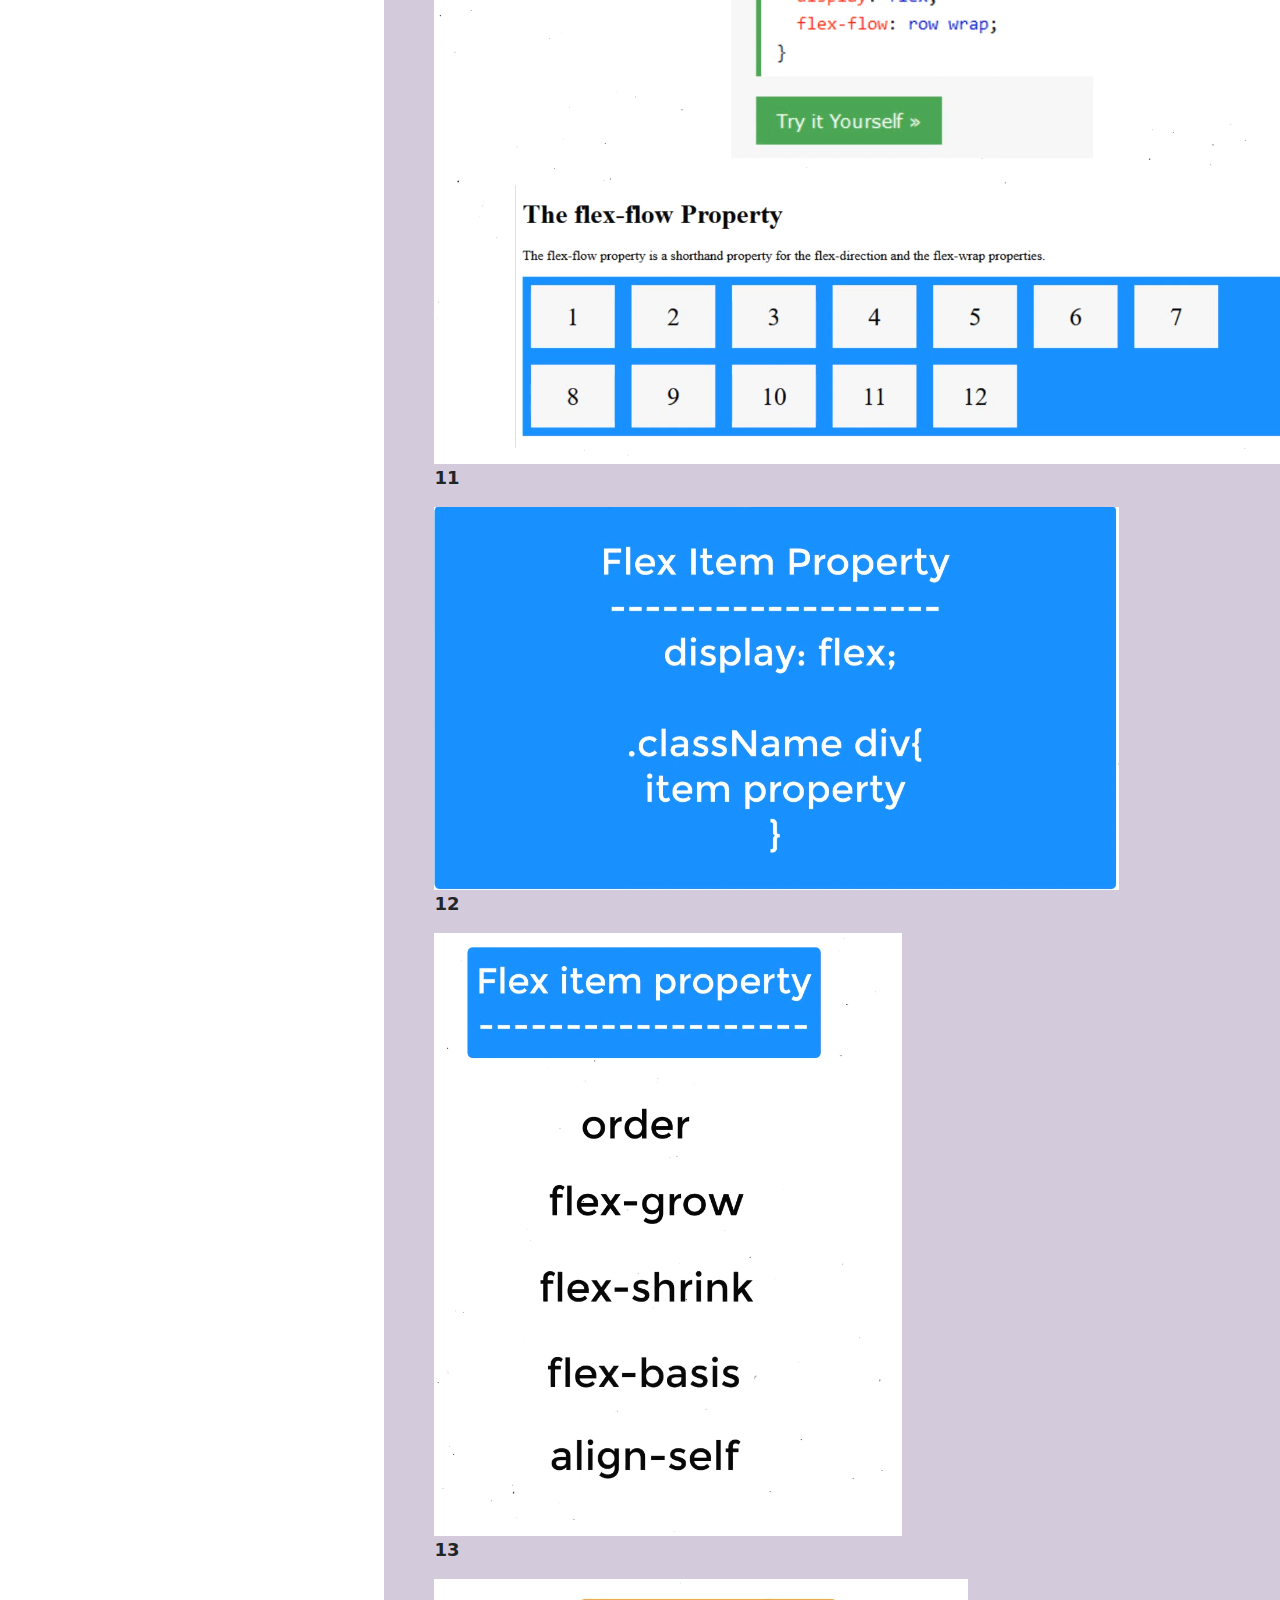
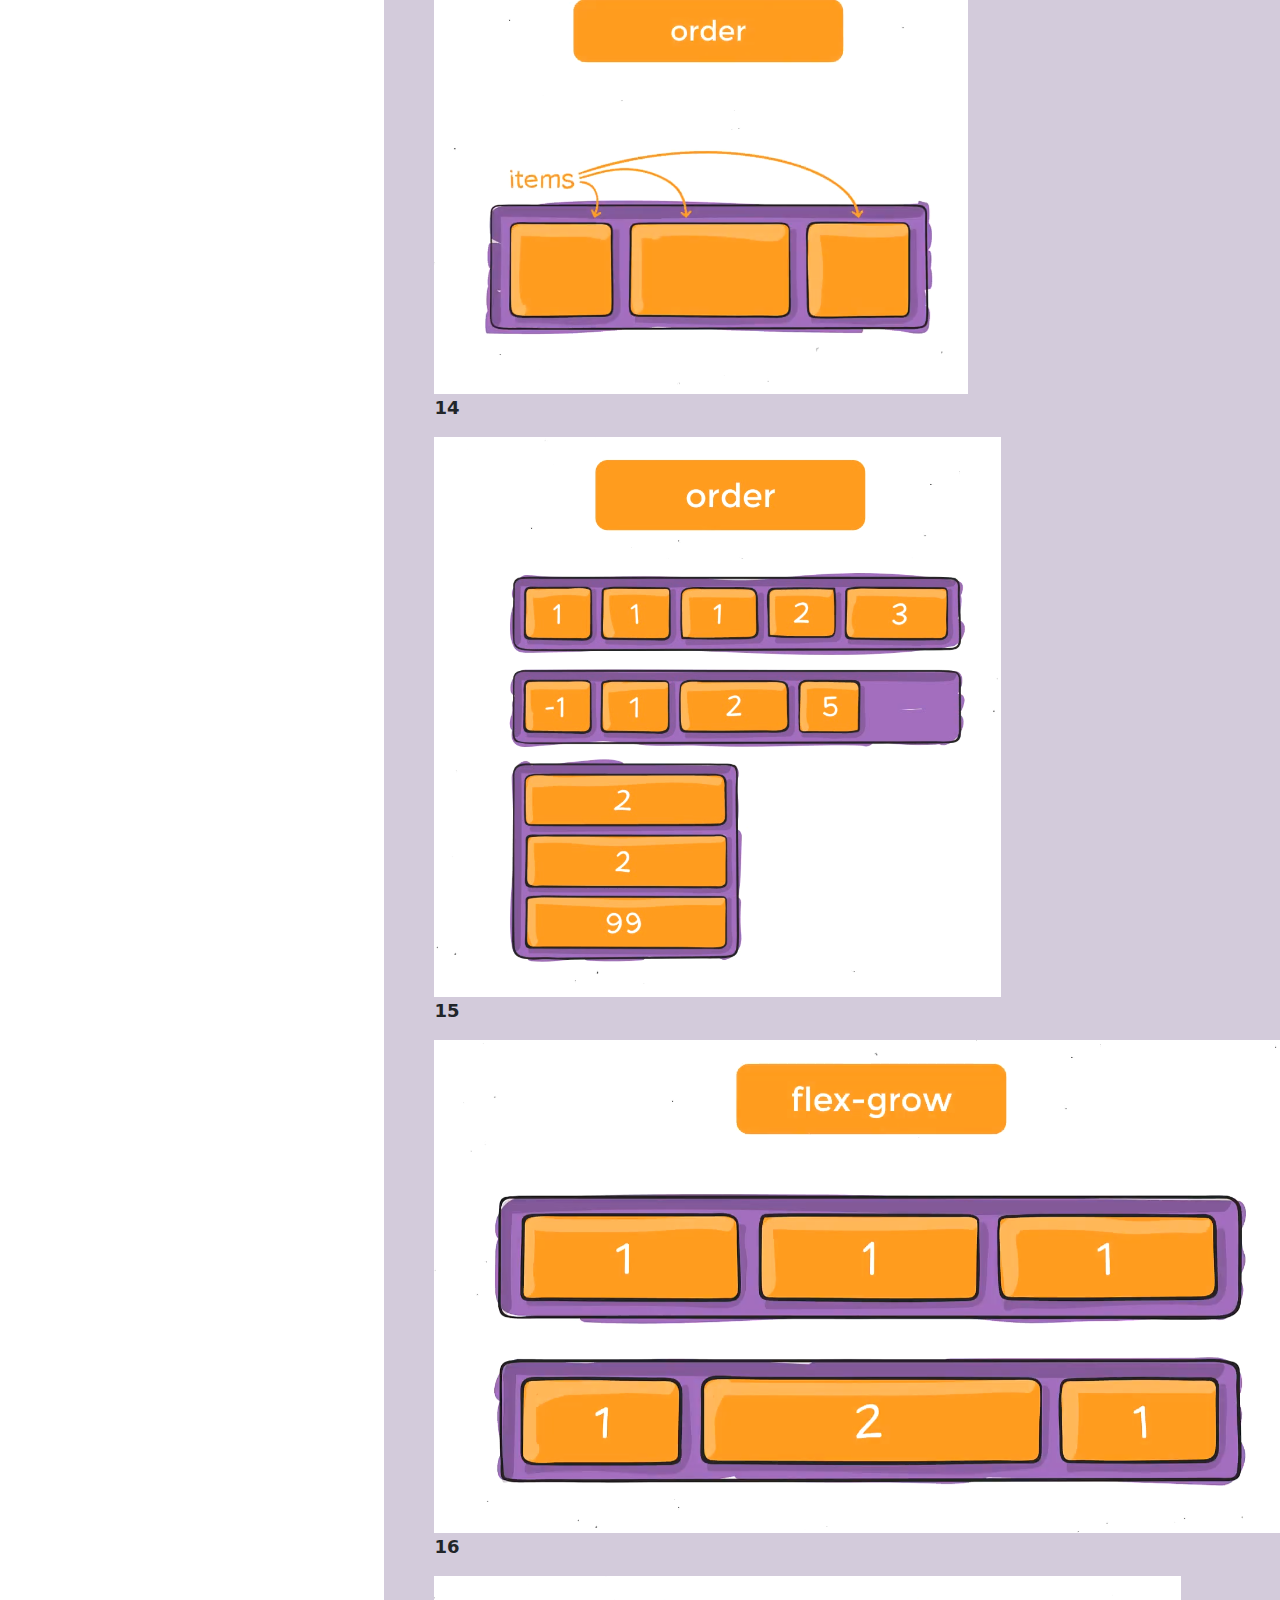
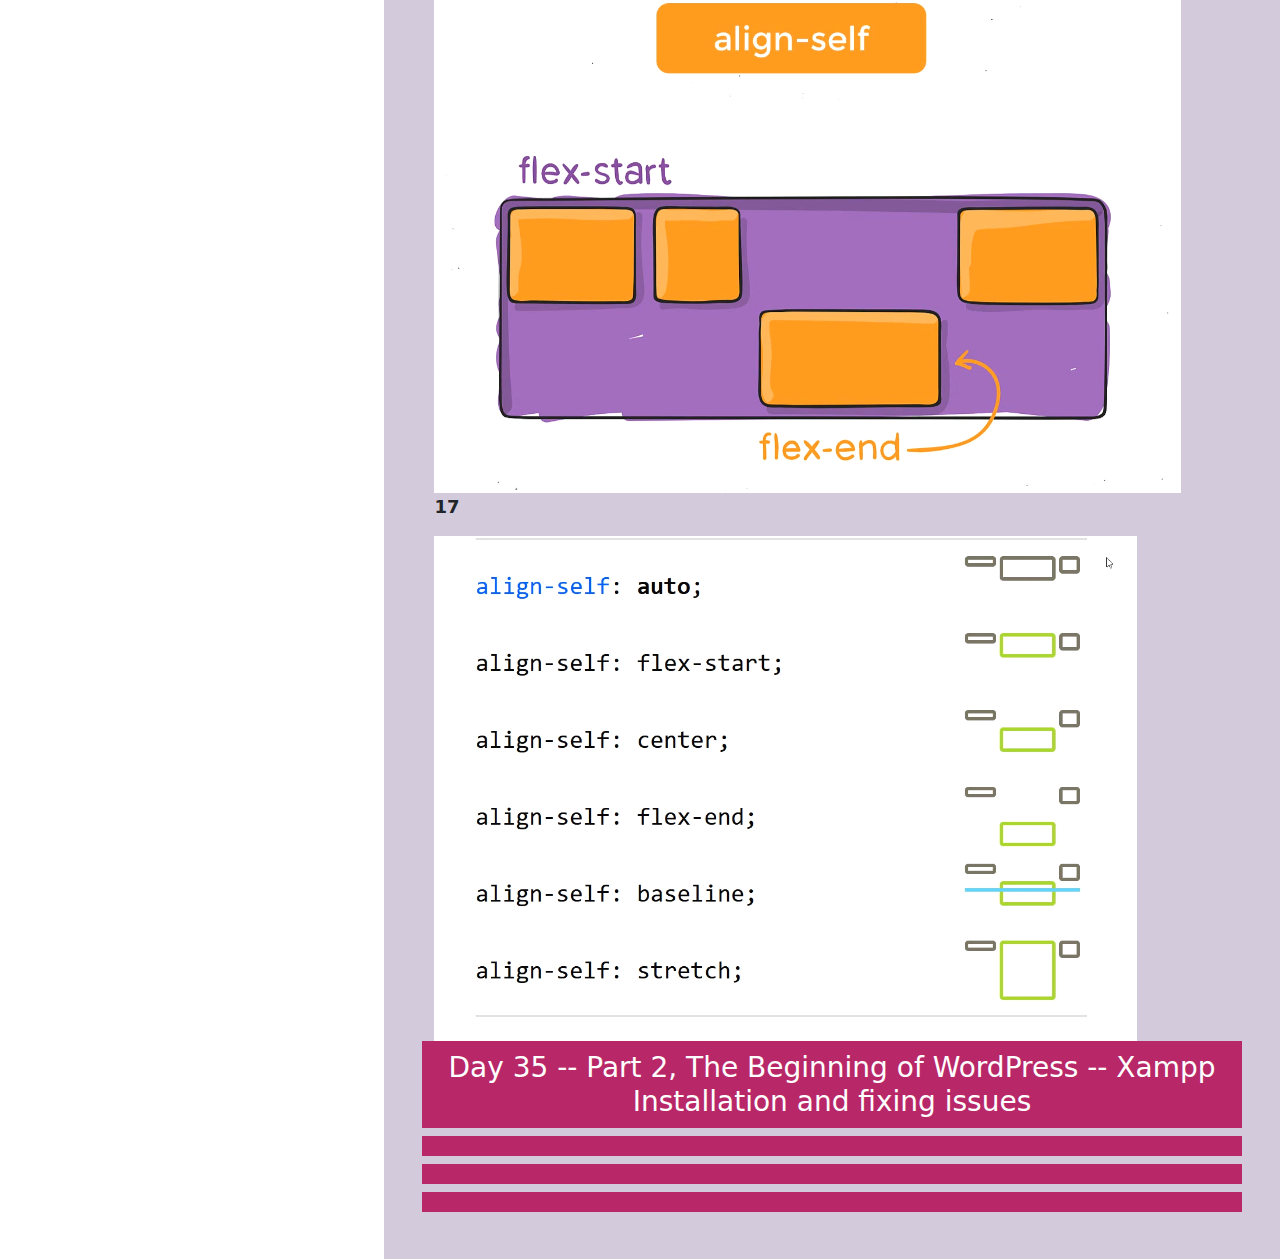
==== commit c355c65a: "modified index of web design" ====
--- a/index-of-web-design-frelancing/index.html
+++ b/index-of-web-design-frelancing/index.html
@@ -11,6 +11,10 @@
       img{
         width: max-content;
       }
+      #left-bar .all-center100{
+    color: #fff;
+    text-align: left;
+}
     </style>
 </head>
 <body>
@@ -21,9 +25,9 @@
                 <!--********* Bootstrap ********-->
                     <h5 class="all-center100">Bootstrap</h5>
         <ul class=" navbar-nav">
-          <li class=" nav-item"><a class="nav-link" href="#">Day-25-Website Layout & BS5 Grid</a></li>
-          <li class=" nav-item"><a class="nav-link" href="#30-1">30-Part-1-Features & Environment Setup</a></li>
-          <li class=" nav-item"><a class="nav-link" href="#">30-Part-2-BS5 box-sizing, autoprefixer...</a></li>
+          <li class=" nav-item"><a class="nav-link disabled" href="#">Day-25-Website Layout & BS5 Grid</a></li>
+          <li class=" nav-item"><a class="nav-link disabled" href="#30-1">30-Part-1-Features & Environment Setup</a></li>
+          <li class=" nav-item"><a class="nav-link disabled" href="#">30-Part-2-BS5 box-sizing, autoprefixer...</a></li>
           <li class=" nav-item"><a class="nav-link" href="#30-6">Day-30 Part-6 Bootstrap v5 Components</a></li>
         </ul>
                     <h5 class="all-center100">32. Display Flex</h5>
@@ -53,15 +57,33 @@
         </ul>
         <h5 class="all-center100">35-39. Basic WordPress</h5>
         <ul class=" navbar-nav">
-          <!-- <li class=" nav-item"><a class="nav-link" href="#3-">(Part-1)</a></li>-->
+          <li class=" nav-item"><a class="nav-link" href="#35-1">Day 35 -- The Beginning of Development & WordPress - Why, What and How- (Part-1)</a></li>
+          <li class=" nav-item"><a class="nav-link" href="#35-2">Day 35 -- Part 2,Xampp Installation and fixing issues (Part-2)</a></li>
+          <li class=" nav-item"><a class="nav-link" href="#36">Day 36 -- Wordpress installation in localhost step by step easy & funny</a></li>
+          <li class=" nav-item"><a class="nav-link" href="#37-1">Day 37 -- WordPress Behind the Dashboard - ওয়ার্ডপ্রেস ড্যাশবোর্ড পরিচিতি (Part-1)</a></li>
+          <li class=" nav-item"><a class="nav-link" href="#37-2">Day 37 -- Part 2, Wordpress Dashboard Details about all options & setting (Part-2)</a></li>
+          <li class=" nav-item"><a class="nav-link" href="#37-3">Day 37 -- Part 3, Wordpress Appearance, Customization, Install Themes & Plugins... (Part-3)</a></li>
+          <li class=" nav-item"><a class="nav-link" href="#37-4">Day 37 -- Part-4, WordPress Plugins and details about the plugins (Part-4)</a></li>
+          <li class=" nav-item"><a class="nav-link" href="#37-5">Day 37 -- Part-5, WordPress Customization - How interesting wordpress is... (Part-5)</a></li>
+          <li class=" nav-item"><a class="nav-link" href="#38-1">Day 38 -- Part-1, Creating full website in WordPress customization by Astra theme & Gutenberg... (Part-1)</a></li>
+          <li class=" nav-item"><a class="nav-link" href="#38-2">Day 38 -- Part-2, Creating full website in WordPress customization by Astra theme & Gutenberg... (Part-2)</a></li>
+          <li class=" nav-item"><a class="nav-link" href="#39">Day 39 -- WordPress page builder, How much & Which one should be best for you to learn</a></li>
         </ul>
         <h5 class="all-center100">40. WordPress With Gutenberg Page Builder</h5>
         <ul class=" navbar-nav">
-          <!-- <li class=" nav-item"><a class="nav-link" href="#40-">(Part-1)</a></li>-->
+          <li class=" nav-item"><a class="nav-link" href="#40-1">Day 39 -- WordPress page builder, How much & Which one should be best for you to learn- (Part-1)</a></li>
+          <li class=" nav-item"><a class="nav-link" href="#40-2">Day 40 -- Part-2, Wordpress customization, Gutenberg Page builder (Part-)</a></li>
         </ul>
         <h5 class="all-center100">41. WordPress With Elementor Page Builder</h5>
         <ul class=" navbar-nav">
-          <!-- <li class=" nav-item"><a class="nav-link" href="#41-">(Part-)</a></li>-->
+          <li class=" nav-item"><a class="nav-link" href="#41-1">Day 41 -- Part 1, Wordpress Customization - Elementor Page Builder... (Part-1)</a></li>
+          <li class=" nav-item"><a class="nav-link" href="#41-2">Day 41 -- Part 2 - Wordpress Customization - Elementor Page Builder Elements (Part-2)</a></li>
+          <li class=" nav-item"><a class="nav-link" href="#41-3">Day 41 -- Part 3 - Wordpress Customization - Elementor Page Builder  Elements (Part-3)</a></li>
+          <li class=" nav-item"><a class="nav-link" href="#41-4">Day 41 -- Part 4 - Wordpress Customization - Elementor Page Builder  Elements (Part-4)</a></li>
+          <li class=" nav-item"><a class="nav-link" href="#41-5">Day 41 -- Part 5 - WordPress Customization - Create Full Website by Elementor Page Builder (Part-5)</a></li>
+          <li class=" nav-item"><a class="nav-link" href="#41-6">Day 41 -- Part 6 - WordPress Customization - Create Full Website by Elementor Page Builder (Part-6)</a></li>
+          <li class=" nav-item"><a class="nav-link" href="#41-7">Day 41 -- Part 7 - WordPress Customization - Elementor Pro Page Builder (Part-7)</a></li>
+          <li class=" nav-item"><a class="nav-link" href="#41-8">Day 41 -- Part 8 - WordPress Customization - Elementor Pro Page Builder (Part-8)</a></li>
         </ul>
         <h5 class="all-center100">42. WordPress With Wpbakery Page Builder</h5>
         <ul class=" navbar-nav">
@@ -74,6 +96,42 @@
         <h5 class="all-center100">44. Creating Live NewsPapper WordPress Website</h5>
         <ul class=" navbar-nav">
           <!-- <li class=" nav-item"><a class="nav-link" href="#44-">(Part-)</a></li>-->
+        <h5 class="all-center100">45. Creating Live Business WordPress Website</h5>
+        <ul class=" navbar-nav">
+          <!-- <li class=" nav-item"><a class="nav-link" href="#45-">(Part-)</a></li>-->
+        <h5 class="all-center100">46. Creating Live Portfolio WordPress Website</h5>
+        <ul class=" navbar-nav">
+          <!-- <li class=" nav-item"><a class="nav-link" href="#46-">(Part-)</a></li>-->
+        <h5 class="all-center100">47. Creating Live Landing Page WordPress Website</h5>
+        <ul class=" navbar-nav">
+          <!-- <li class=" nav-item"><a class="nav-link" href="#47-">(Part-)</a></li>-->
+        <h5 class="all-center100">48-49. E-Commerce With WooCommerce</h5>
+        <ul class=" navbar-nav">
+          <!-- <li class=" nav-item"><a class="nav-link" href="#48-">(Part-)</a></li>-->
+        <h5 class="all-center100">50. (Learning Management System)LMS With WordPress</h5>
+        <ul class=" navbar-nav">
+          <!-- <li class=" nav-item"><a class="nav-link" href="#50-">(Part-)</a></li>-->
+        <h5 class="all-center100">51. Creating Membership Website with wordpress</h5>
+        <ul class=" navbar-nav">
+          <!-- <li class=" nav-item"><a class="nav-link" href="#51-">(Part-)</a></li>-->
+        <h5 class="all-center100">52. WordPress Form Plugins</h5>
+        <ul class=" navbar-nav">
+          <!-- <li class=" nav-item"><a class="nav-link" href="#52">(Part-)</a></li>-->
+        <h5 class="all-center100">53. Responsive With WordPress</h5>
+        <ul class=" navbar-nav">
+          <!-- <li class=" nav-item"><a class="nav-link" href="#53">(Part-)</a></li>-->
+        <h5 class="all-center100">54. Revolution Slider With WordPress</h5>
+        <ul class=" navbar-nav">
+          <!-- <li class=" nav-item"><a class="nav-link" href="#53-">(Part-)</a></li>-->
+        <h5 class="all-center100">55. Advanced WordPress</h5>
+        <ul class=" navbar-nav">
+          <!-- <li class=" nav-item"><a class="nav-link" href="#54-">(Part-)</a></li>-->
+        <h5 class="all-center100">56. WordPress With Server Management</h5>
+        <ul class=" navbar-nav">
+          <!-- <li class=" nav-item"><a class="nav-link" href="#55-">(Part-)</a></li>-->
+        <h5 class="all-center100">57. MigrateTransfer WordPress</h5>
+        <ul class=" navbar-nav">
+          <!-- <li class=" nav-item"><a class="nav-link" href="#56-">(Part-)</a></li>-->
         </ul>
 </div>
 <div id="main">
@@ -142,7 +200,7 @@
       </div>
     </div>
     <div class="">
-      <h3 class="all-center100"></h3>
+      <h3 class="all-center100">Day 35 -- Part 2, The Beginning of WordPress -- Xampp Installation and fixing issues</h3>
     </div>
     <div class="">
       <h3 class="all-center100"></h3>
--- a/index-of-web-design-frelancing/css/style.css
+++ b/index-of-web-design-frelancing/css/style.css
@@ -43,6 +43,10 @@
     color: antiquewhite;
     padding-bottom: 5%;
 }
+#left-bar a{
+    color: yellow;
+}
+
 #left-bar a,#left-bar-1 a,#left-bar-2 a {
     padding-left: 5%;
     font-size: 20px;
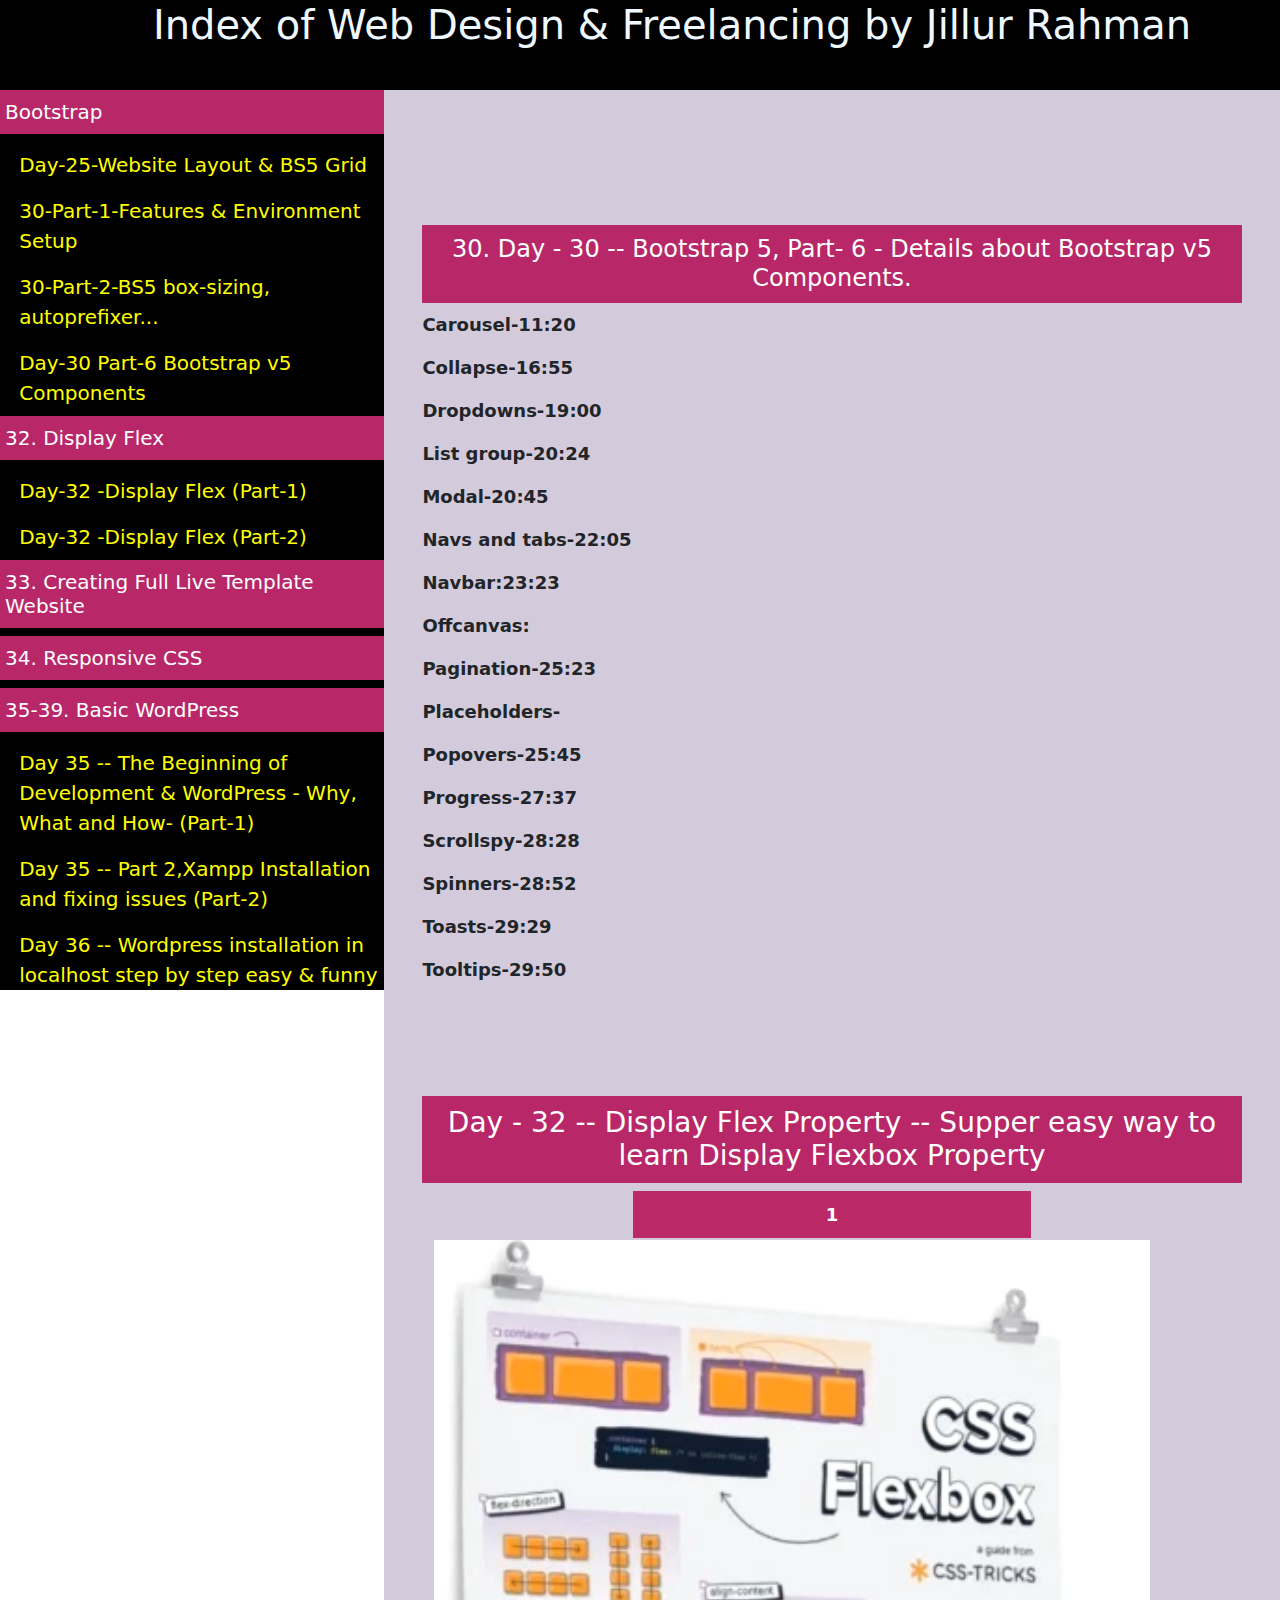
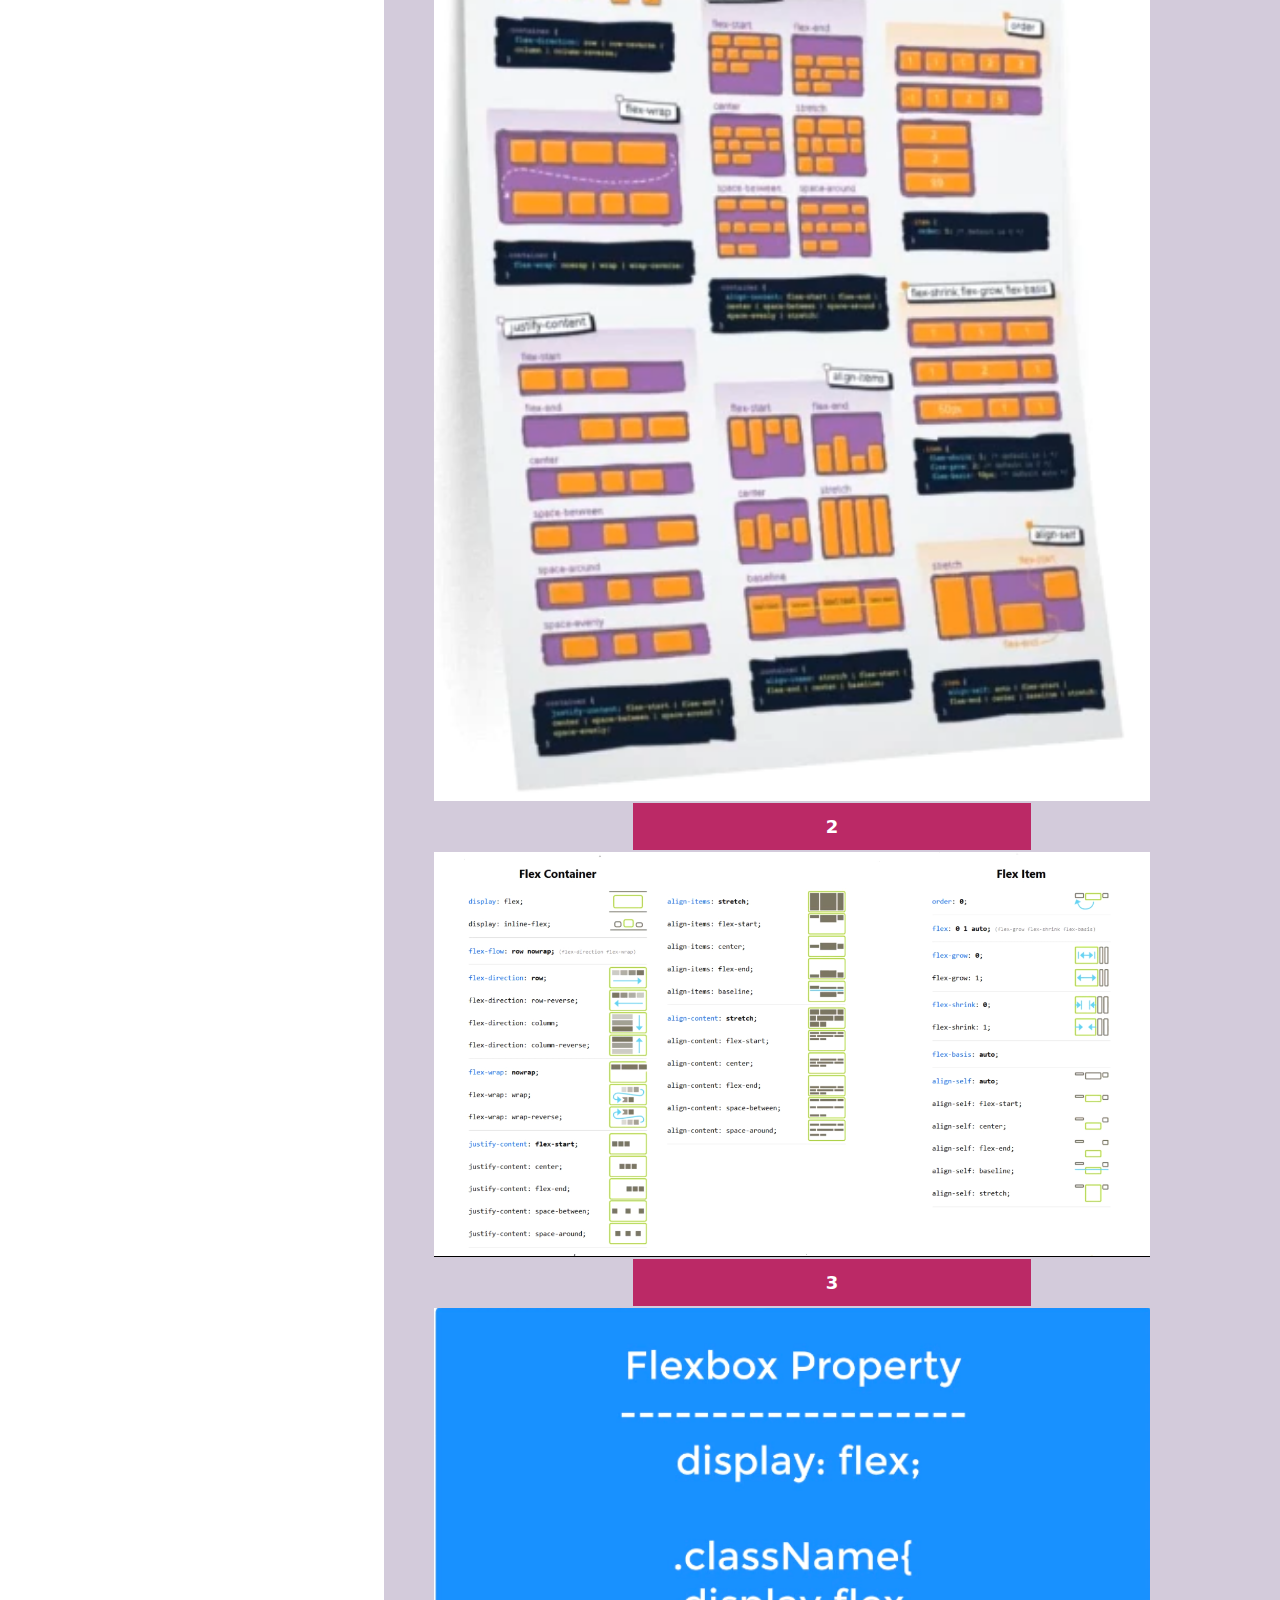
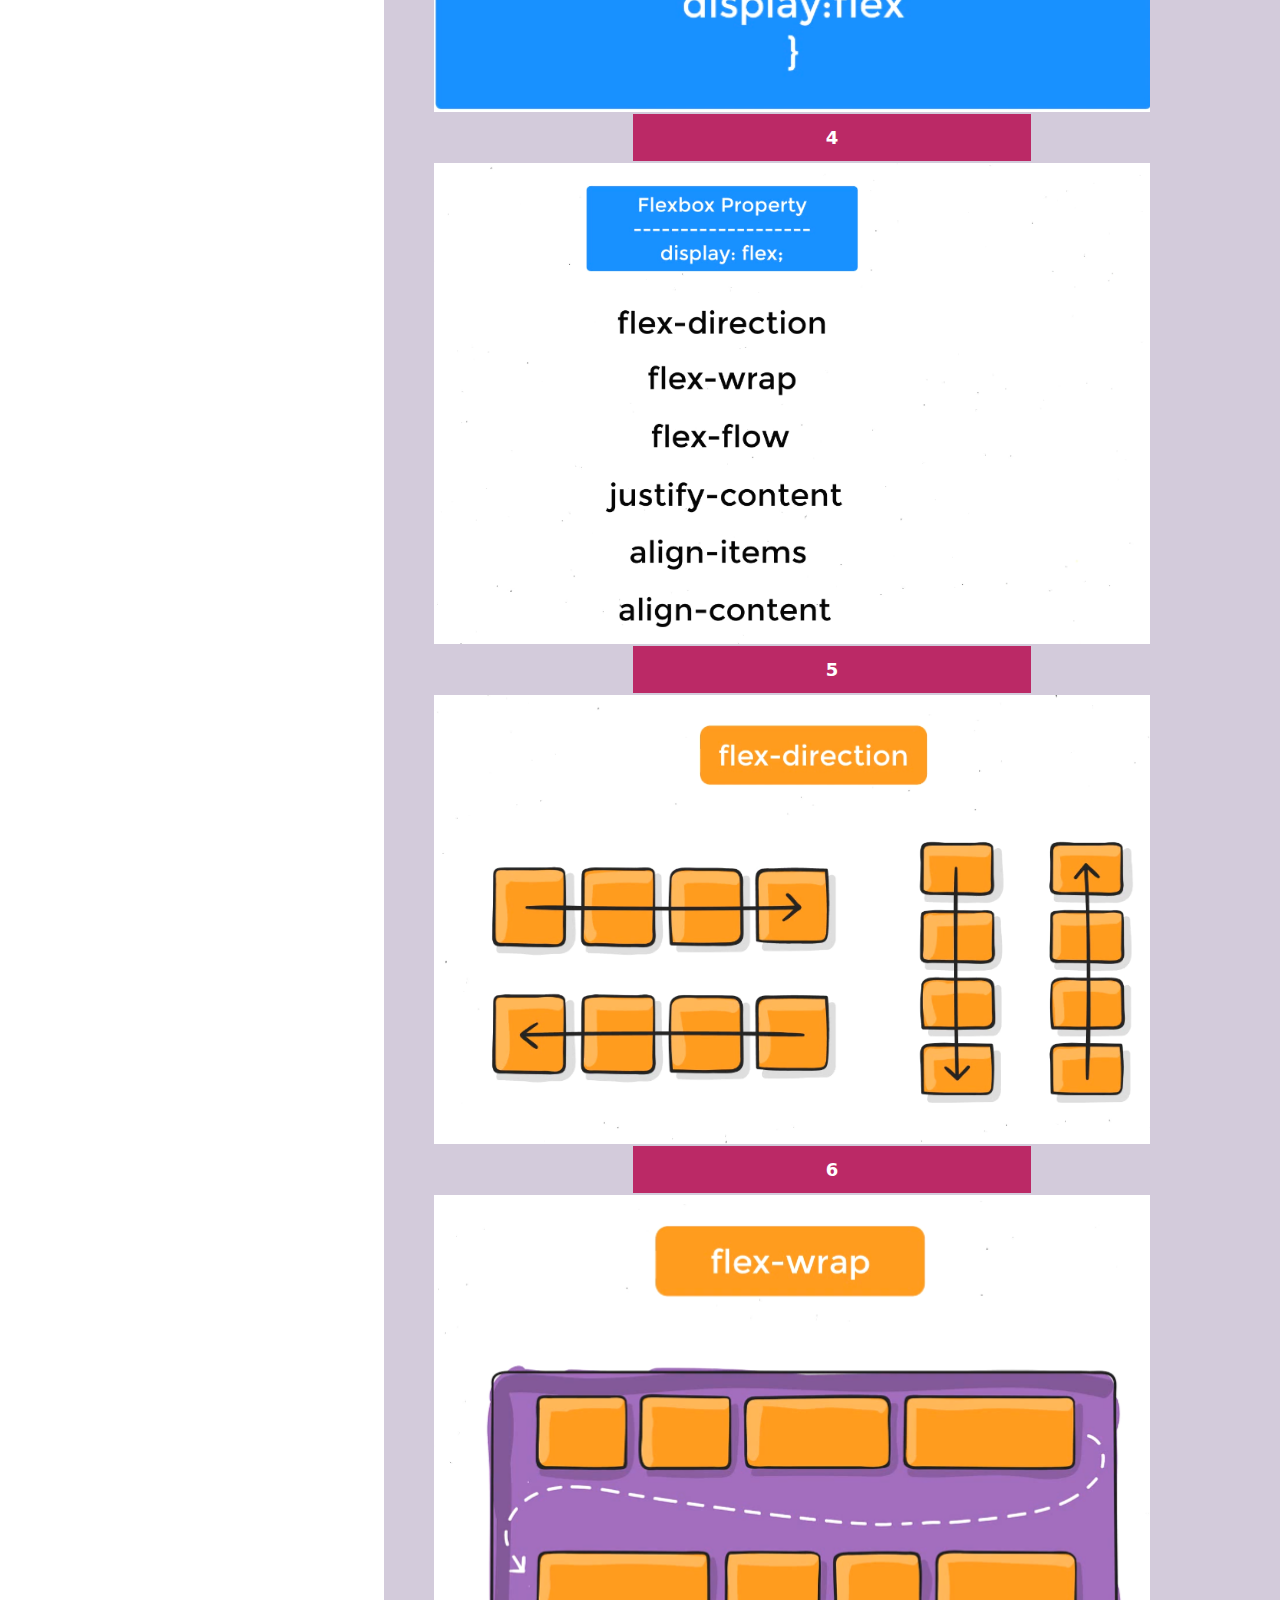
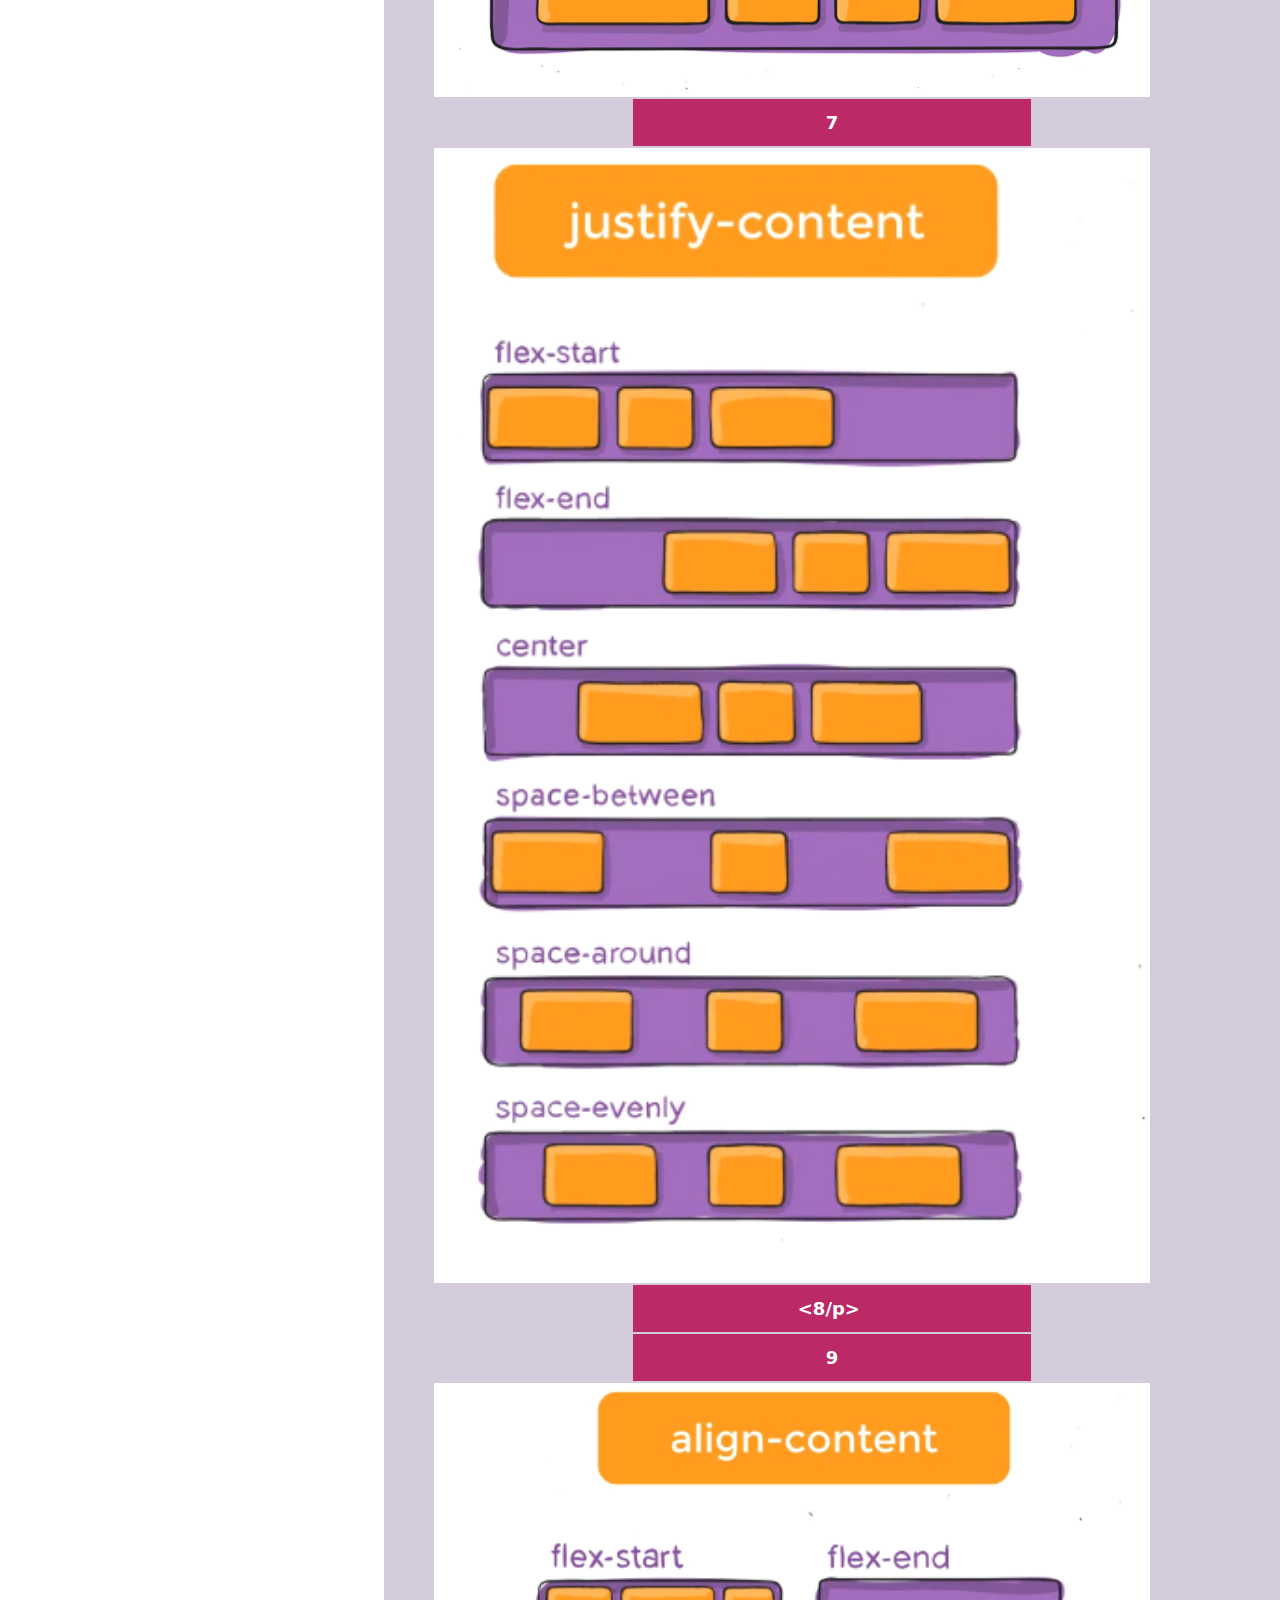
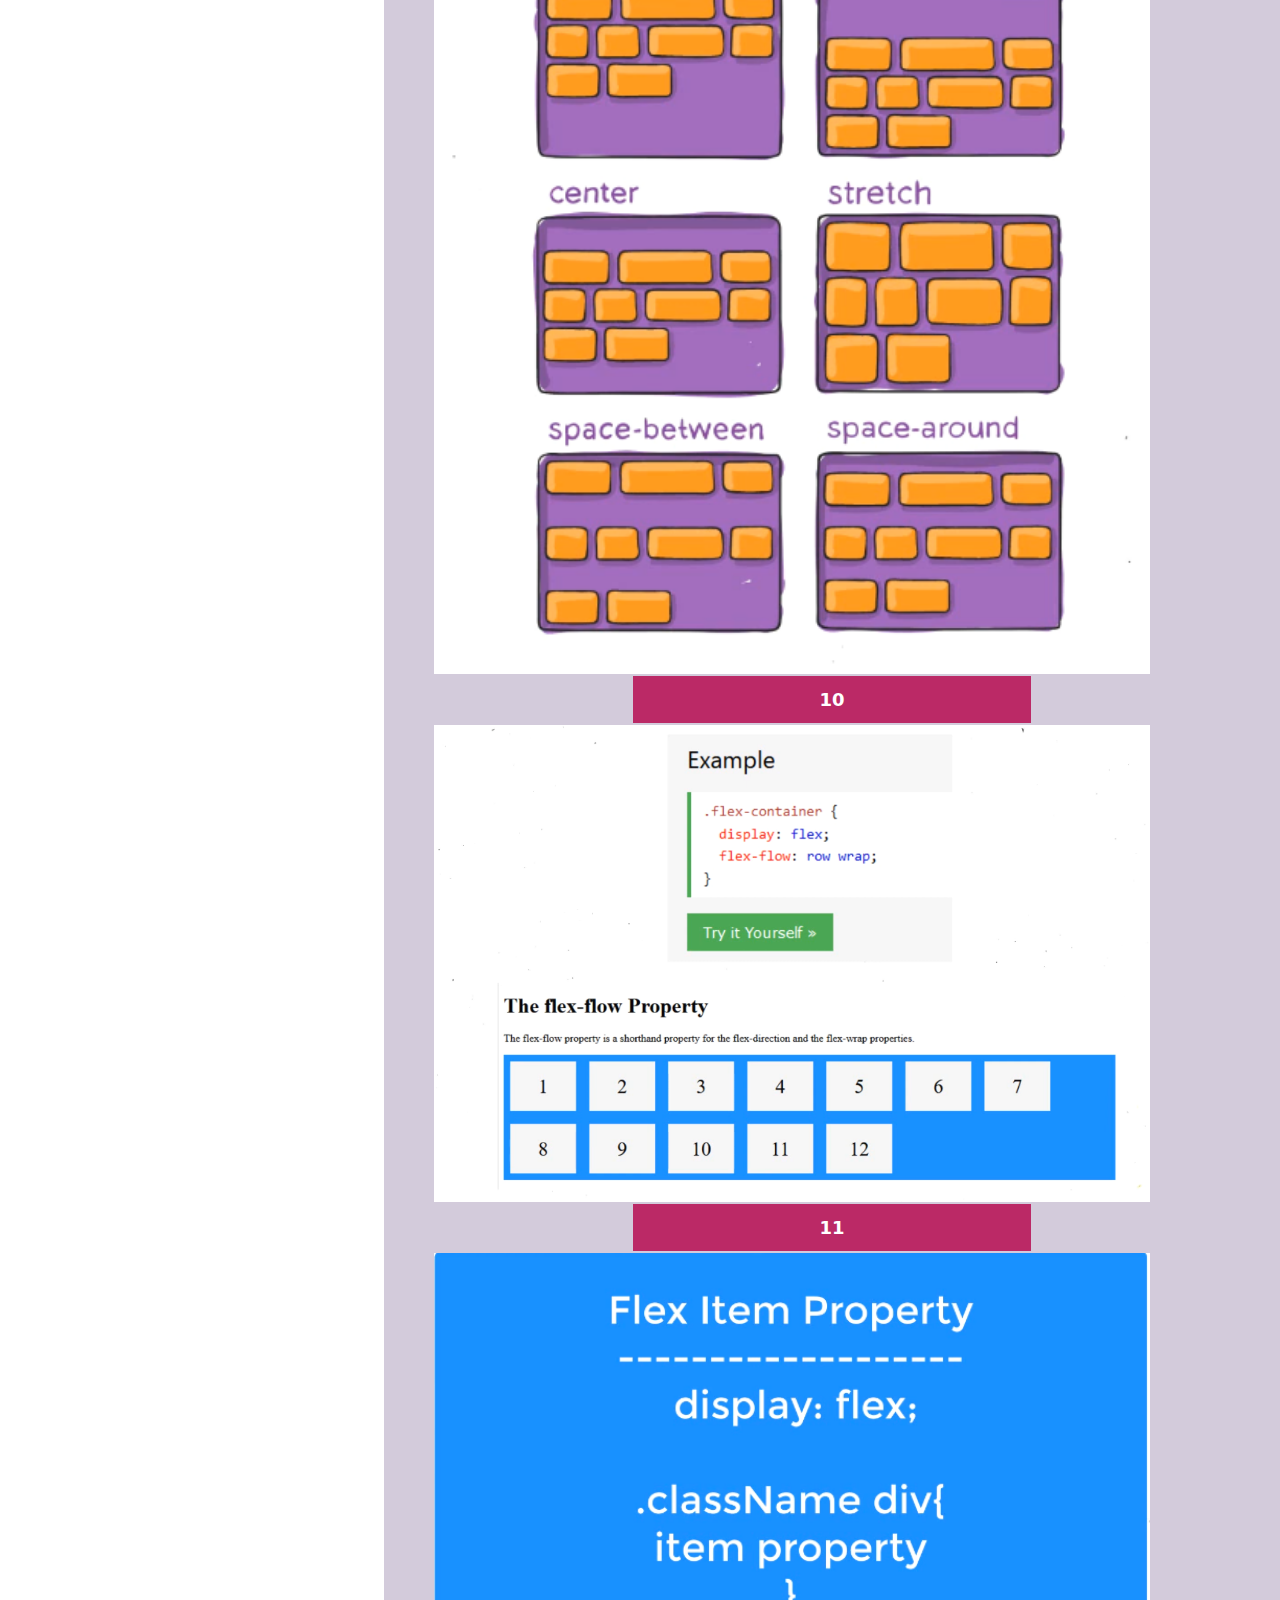
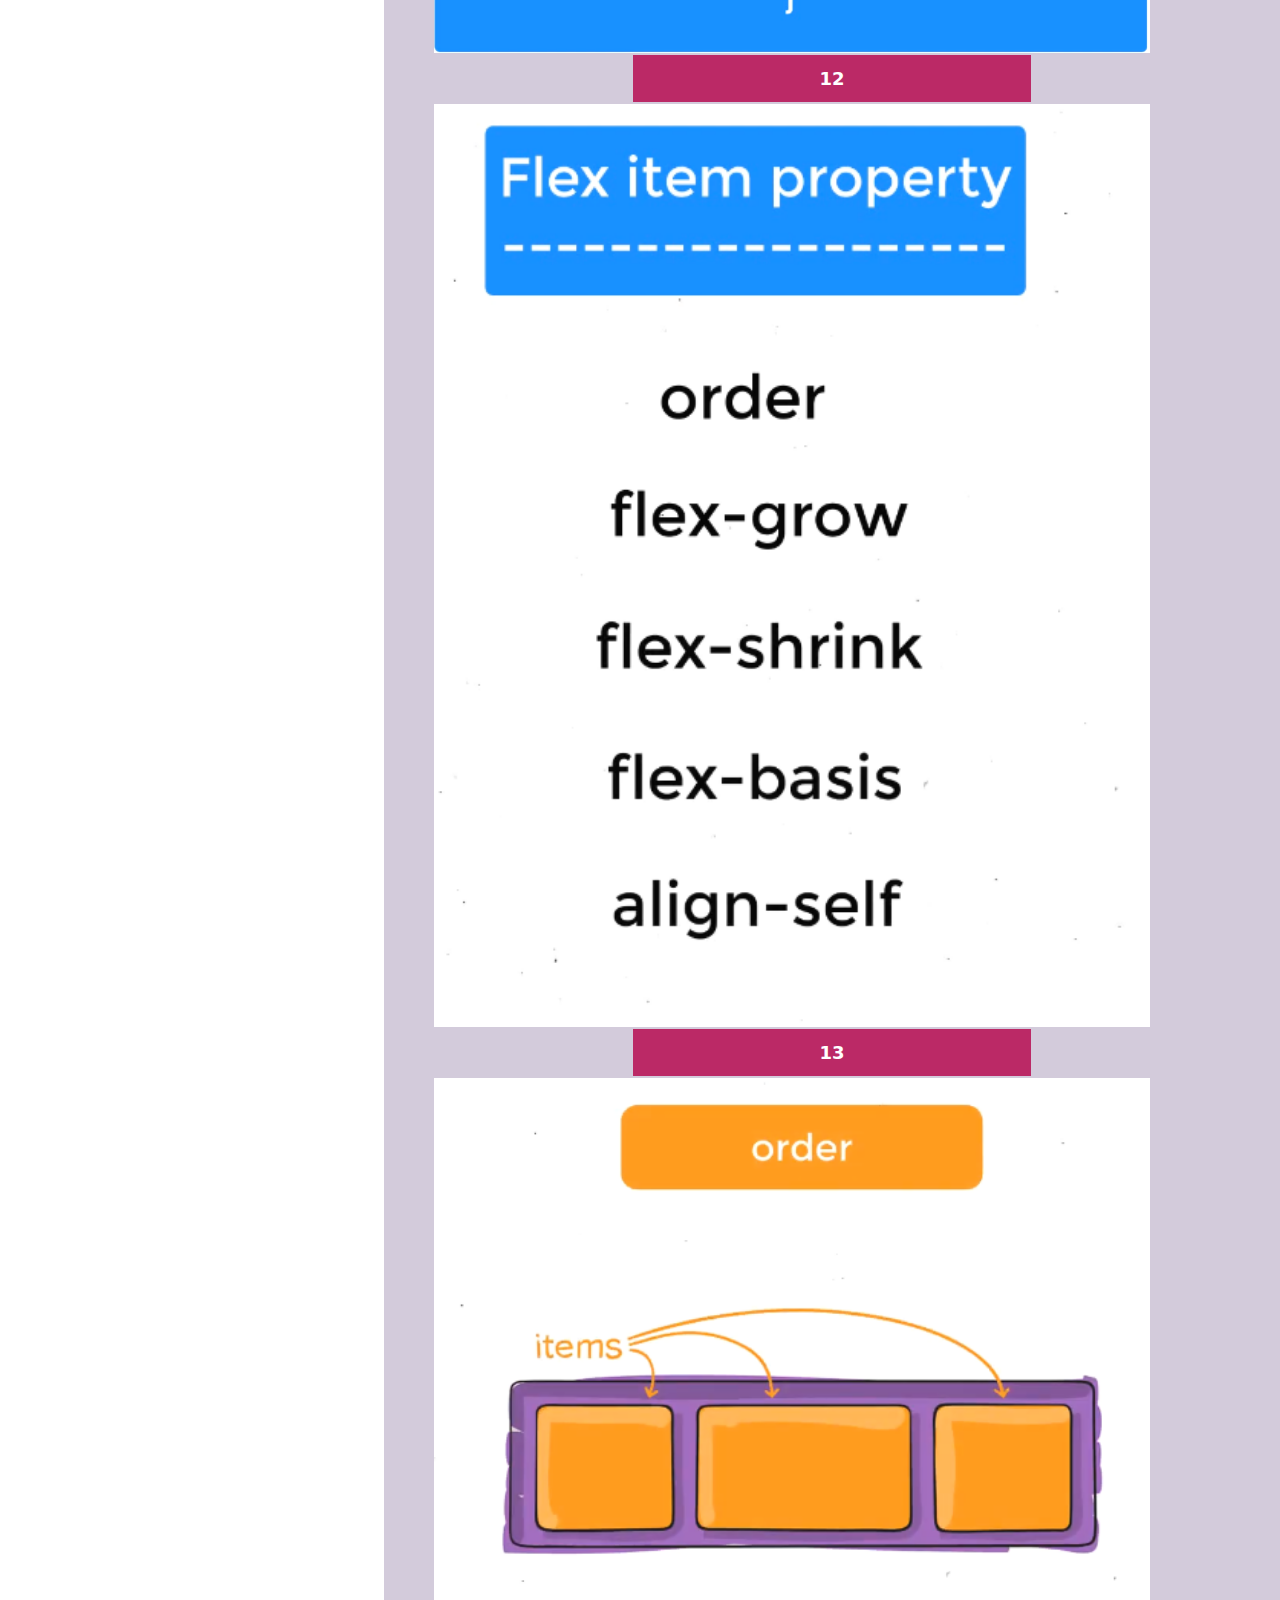
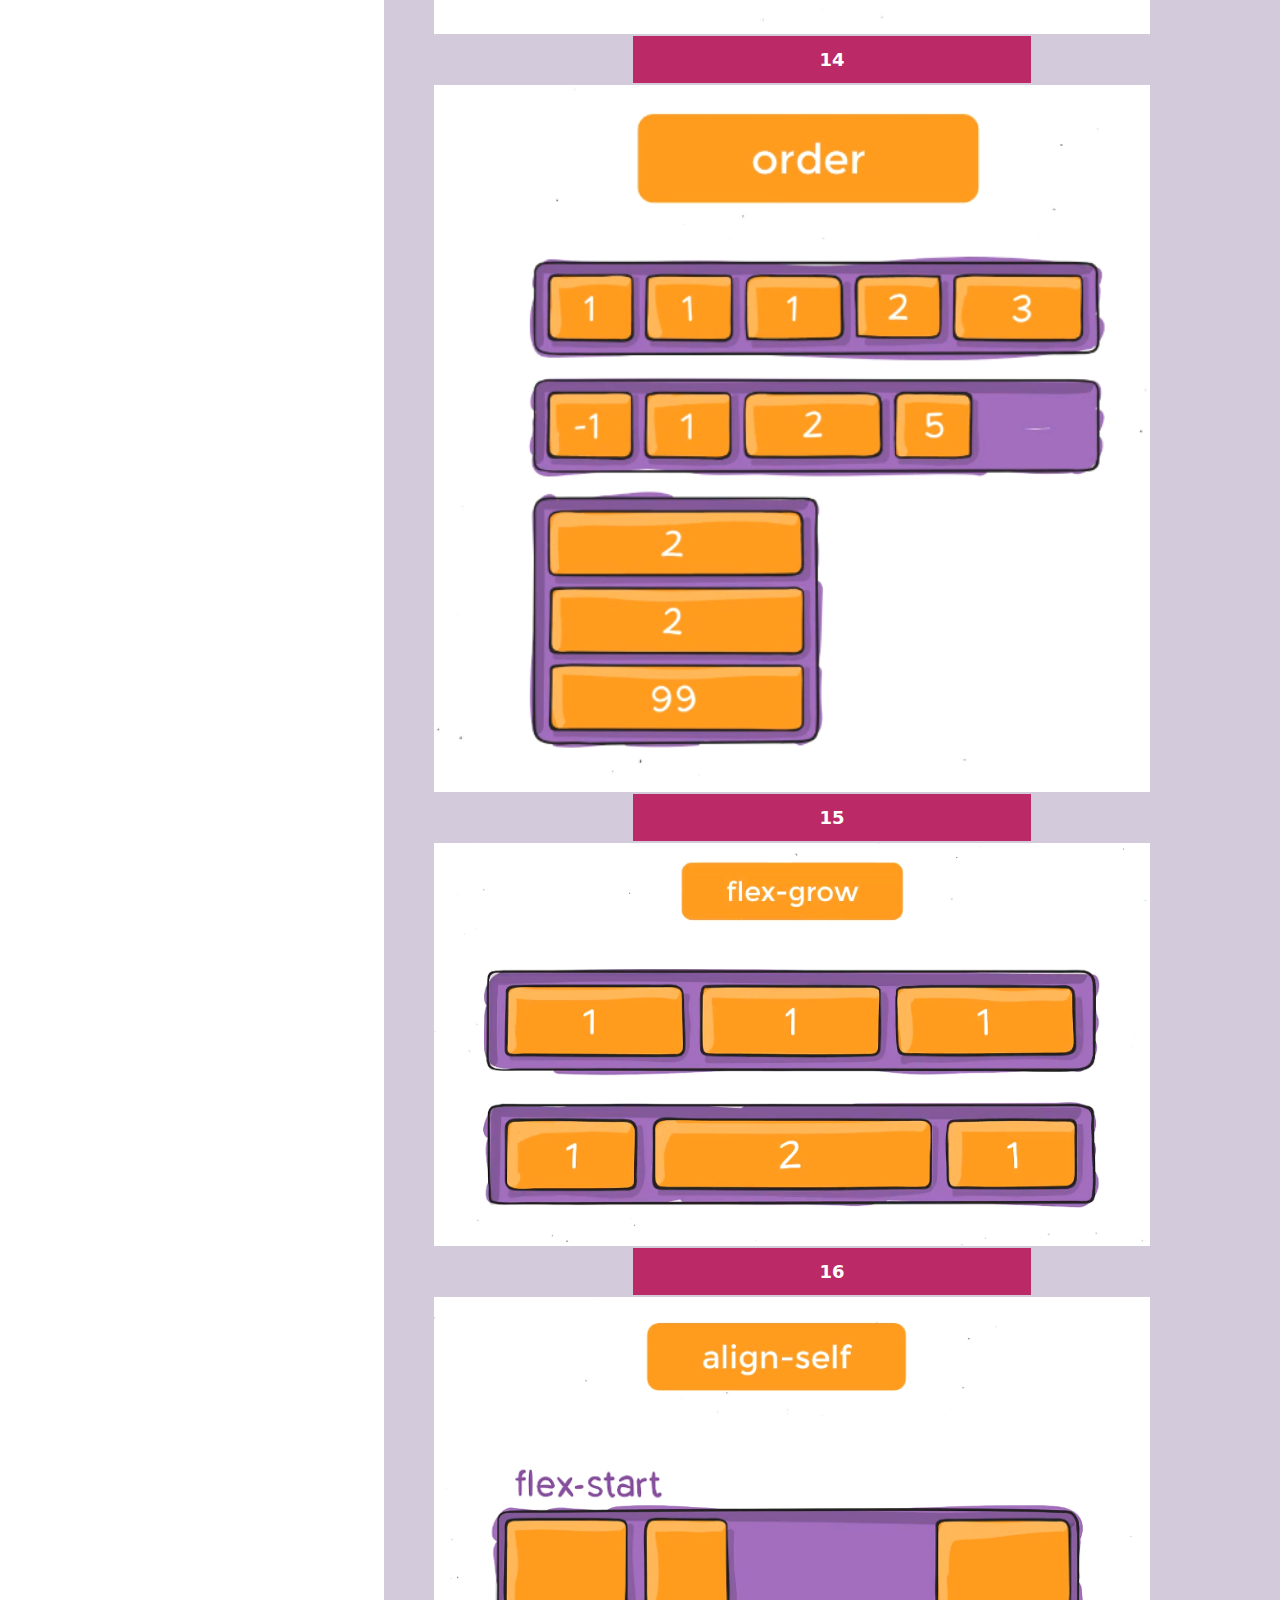
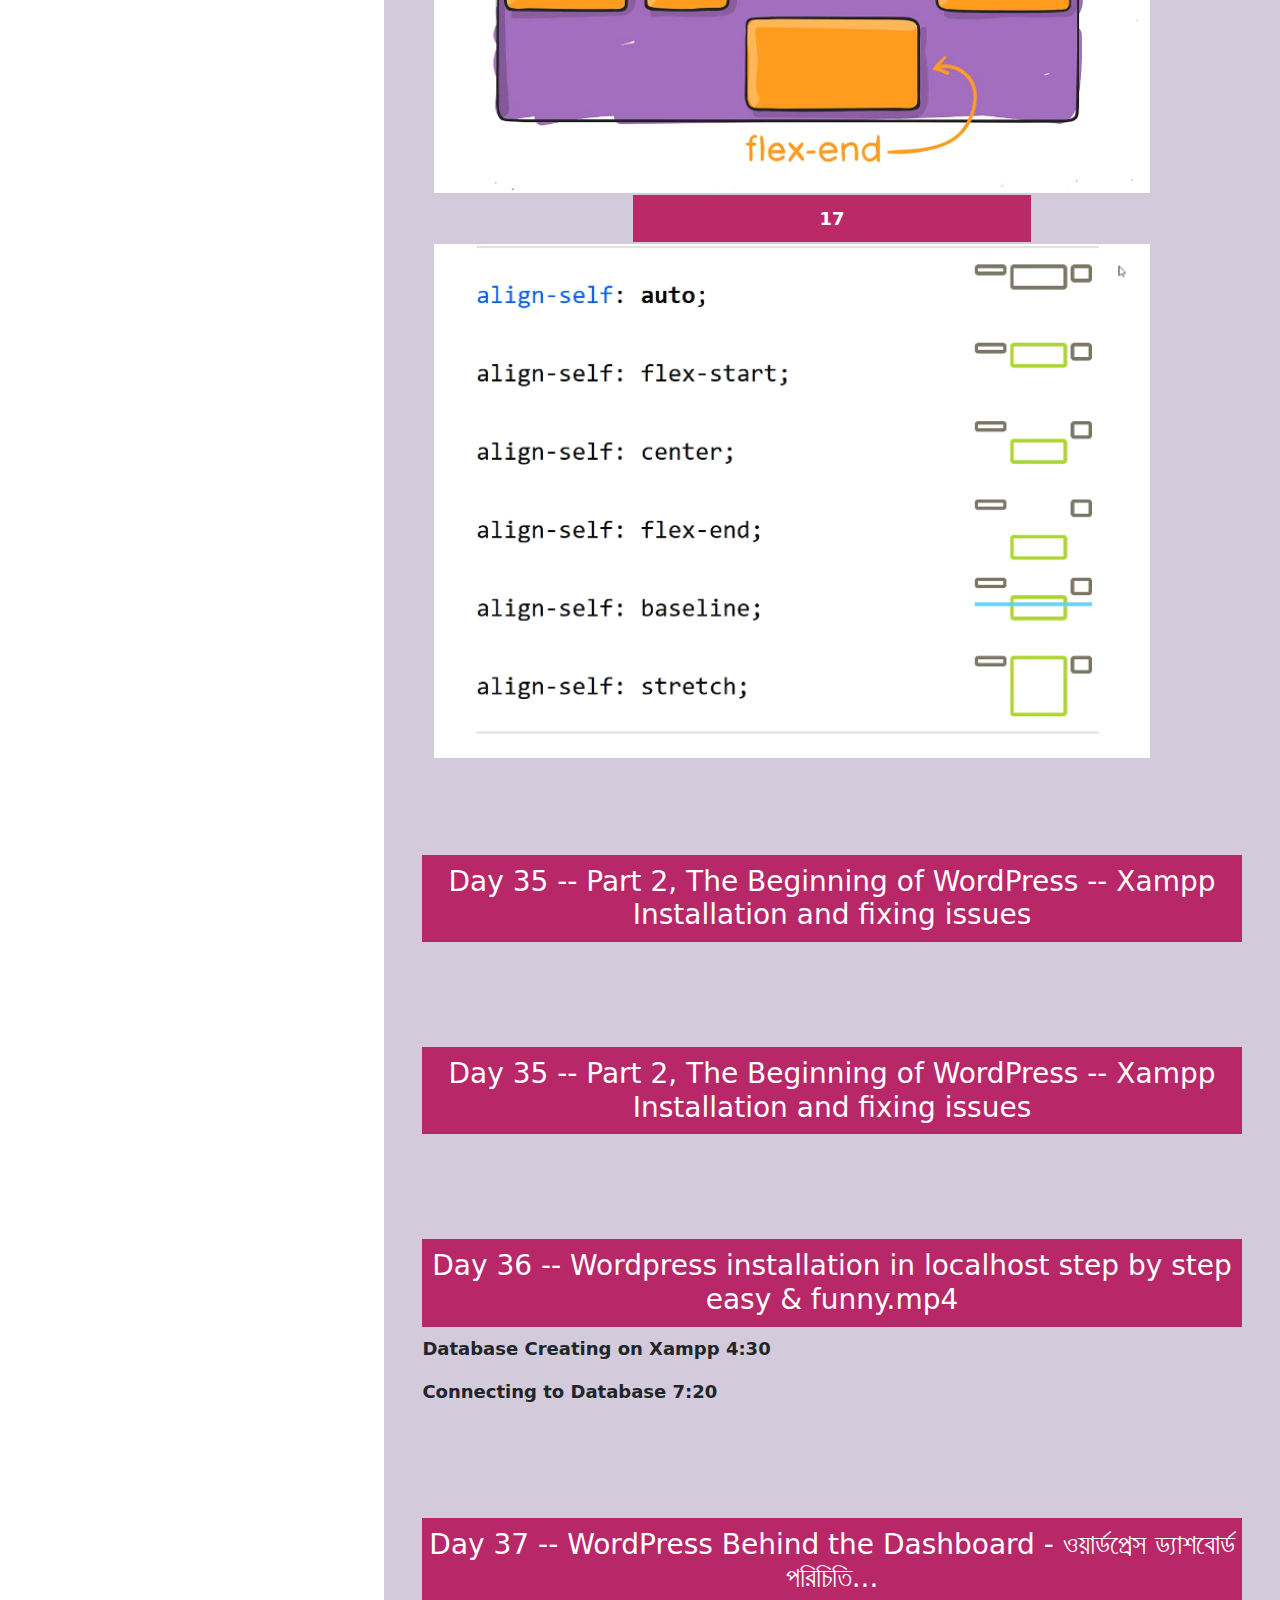
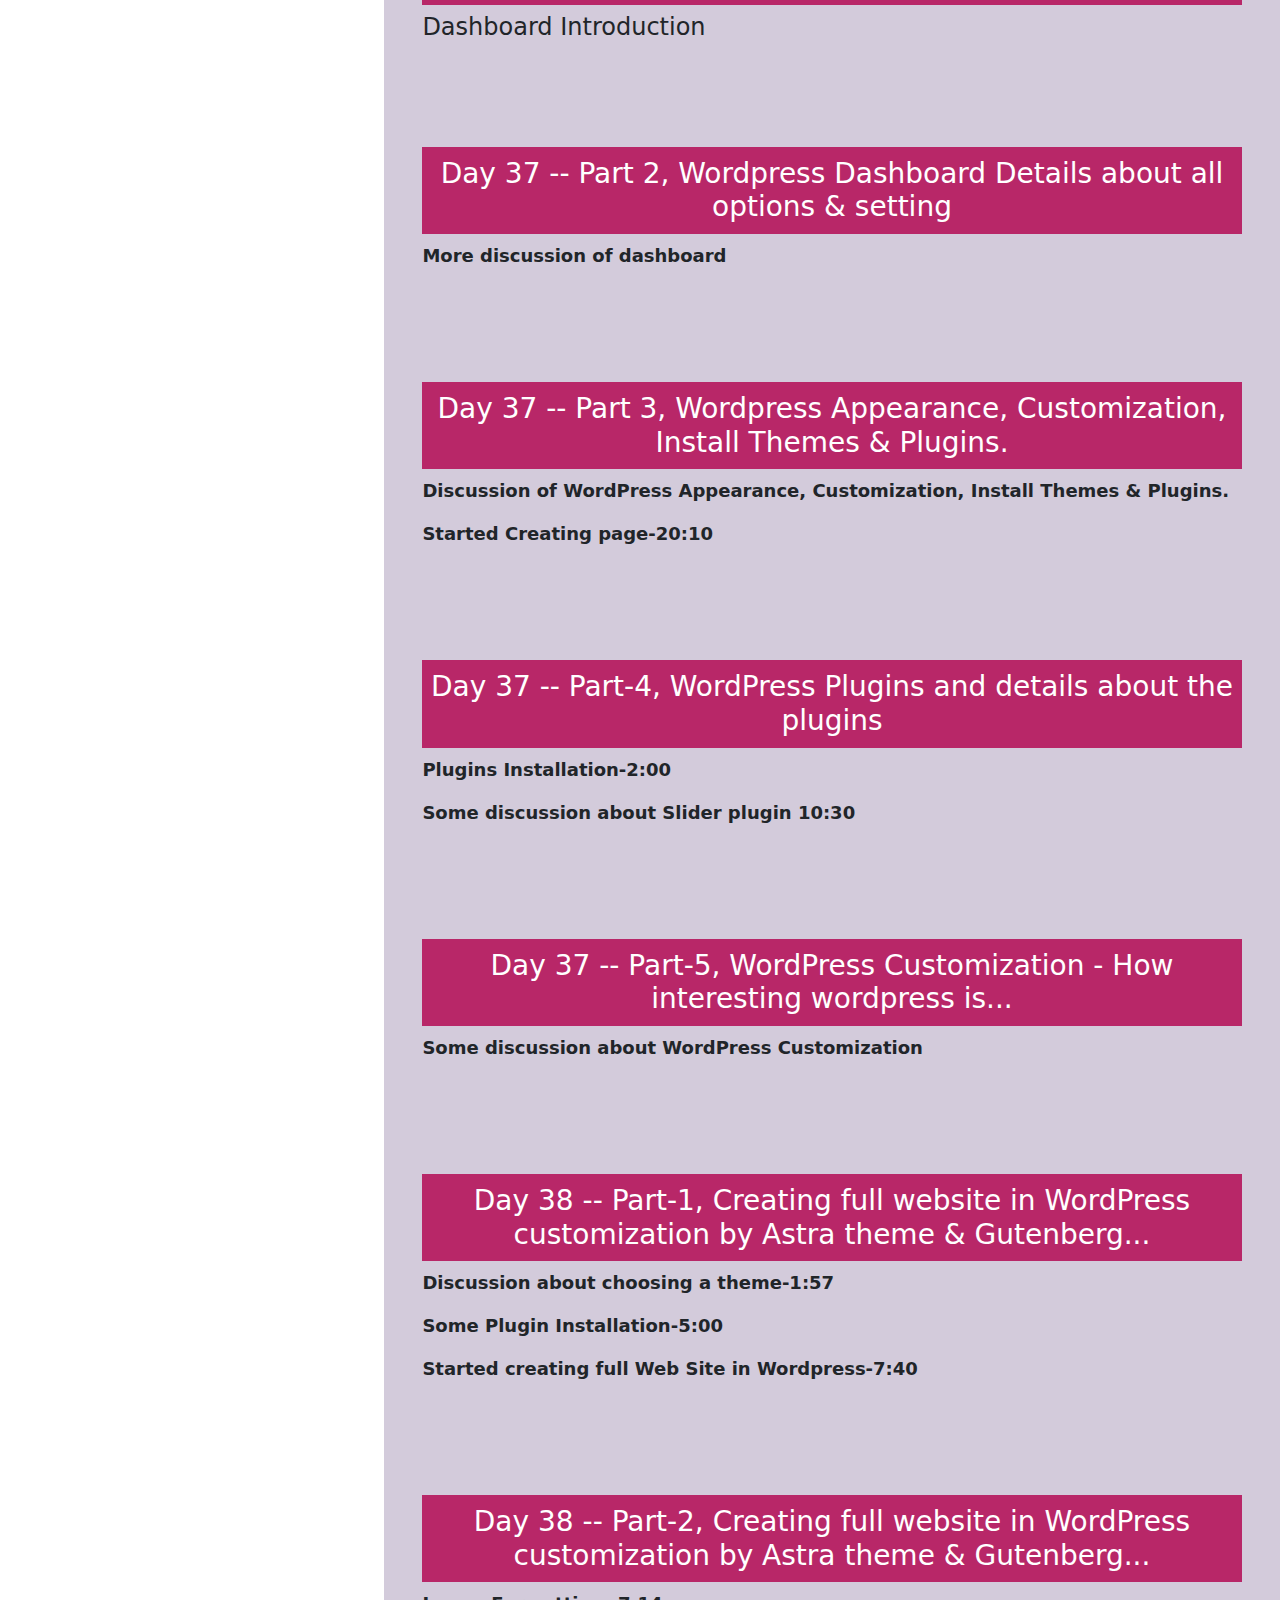
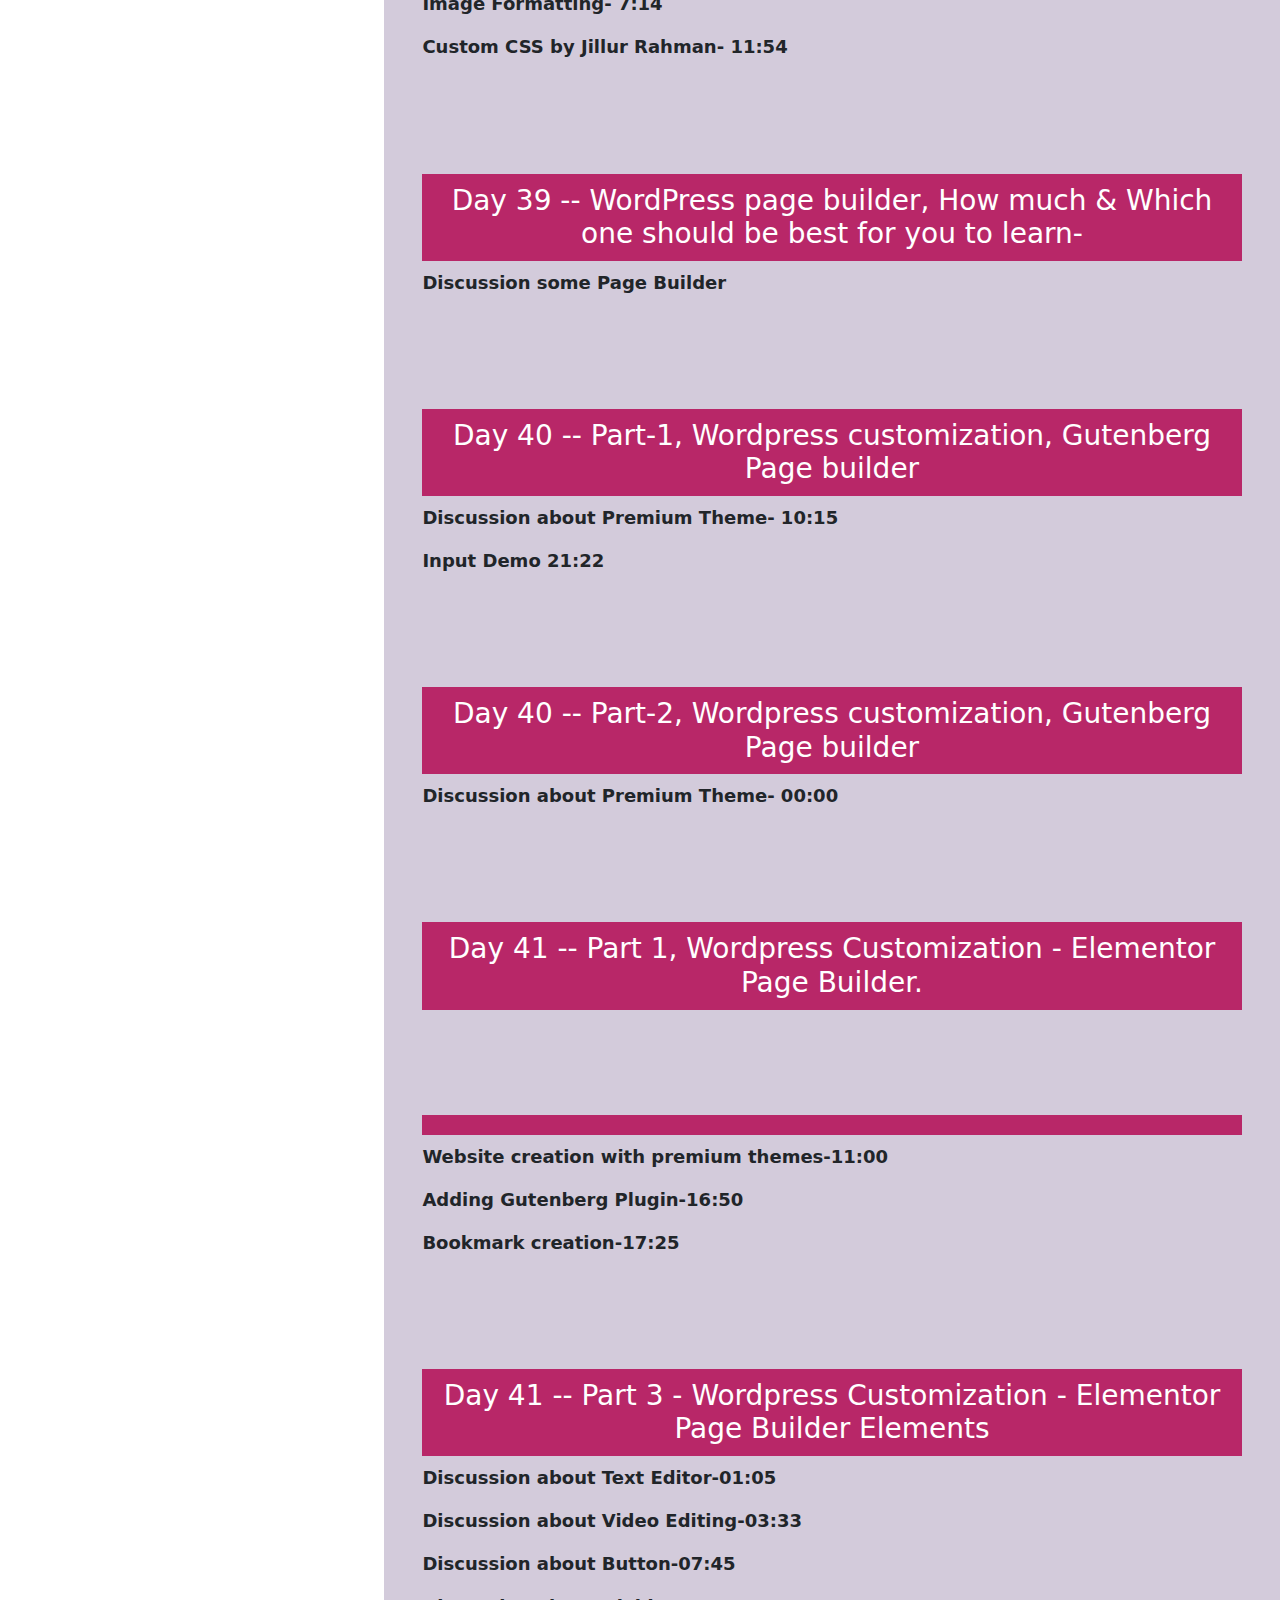
==== commit 0733ed02: "16-01-23" ====
--- a/index-of-web-design-frelancing/index.html
+++ b/index-of-web-design-frelancing/index.html
@@ -9,7 +9,7 @@
     <title>Document</title>
     <style>
       img{
-        width: max-content;
+        width: 90%;
       }
       #left-bar .all-center100{
     color: #fff;
@@ -71,7 +71,7 @@
         </ul>
         <h5 class="all-center100">40. WordPress With Gutenberg Page Builder</h5>
         <ul class=" navbar-nav">
-          <li class=" nav-item"><a class="nav-link" href="#40-1">Day 39 -- WordPress page builder, How much & Which one should be best for you to learn- (Part-1)</a></li>
+          <li class=" nav-item"><a class="nav-link" href="#40-1">Day 40 -- Part-1, Wordpress customization, Gutenberg Page builder (Part-1)</a></li>
           <li class=" nav-item"><a class="nav-link" href="#40-2">Day 40 -- Part-2, Wordpress customization, Gutenberg Page builder (Part-)</a></li>
         </ul>
         <h5 class="all-center100">41. WordPress With Elementor Page Builder</h5>
@@ -87,7 +87,10 @@
         </ul>
         <h5 class="all-center100">42. WordPress With Wpbakery Page Builder</h5>
         <ul class=" navbar-nav">
-          <!-- <li class=" nav-item"><a class="nav-link" href="#42-">(Part-1)</a></li>-->
+          <li class=" nav-item"><a class="nav-link" href="#42-">Day - 42 -- Part 1 - Visual composer _ Wpbakery page builder Customization (Part-1)</a></li>
+          <li class=" nav-item"><a class="nav-link" href="#42-2">Day - 42 -- Part 2 - Visual composer _ Wpbakery page builder Customization (Part-2)</a></li>
+          <li class=" nav-item"><a class="nav-link" href="#42-3">Day - 42 -- Part 3 - Visual composer _ Wpbakery page builder Customization (Part-3)</a></li>
+          <li class=" nav-item"><a class="nav-link" href="#42-4">Day 42 -- Part 4 - Visual composer _ WPBakery Page Builder - Premam Theme Customization (Part-4)</a></li>
         </ul>
         <h5 class="all-center100">43. WordPress With Divi Page Builder</h5>
         <ul class=" navbar-nav">
@@ -158,57 +161,194 @@
       <p>Tooltips-29:50</p>
     </div>
     
-    <!--*********  ********-->
+                          <!--********* 32 ********-->
     <div class="">
       <a class="to_jump" name="32-1"></a>
       <h3 class="all-center100">Day - 32 -- Display Flex Property -- Supper easy way to learn Display Flexbox Property</h3>
       <div class="container">
-        <p class="all-centsr">1</p>
+        <p class="all-center">1</p>
         <img src="./images/32-1/Screenshot_1.png" alt="">
-        <p class="all-centsr">2</p>
+        <p class="all-center">2</p>
         <img src="./images/32-1/Screenshot_2.png" alt="">
-        <p class="all-centsr">3</p>
+        <p class="all-center">3</p>
         <img src="./images/32-1/Screenshot_3.png" alt="">
-        <p class="all-centsr">4</p>
+        <p class="all-center">4</p>
         <img src="./images/32-1/Screenshot_4.png" alt="">
-        <p class="all-centsr">5</p>
+        <p class="all-center">5</p>
         <img src="./images/32-1/Screenshot_5.png" alt="">
-        <p class="all-centsr">6</p>
+        <p class="all-center">6</p>
         <img src="./images/32-1/Screenshot_6.png" alt="">
-        <p class="all-centsr">7</p>
+        <p class="all-center">7</p>
         <img src="./images/32-1/Screenshot_7.png" alt="">
-        <p class="all-centsr"><8/p>
+        <p class="all-center"><8/p>
         <img src="./images/32-1/Screenshot_.8png" alt="">
-        <p class="all-centsr">9</p>
+        <p class="all-center">9</p>
         <img src="./images/32-1/Screenshot_9.png" alt="">
-        <p class="all-centsr">10</p>
+        <p class="all-center">10</p>
         <img src="./images/32-1/Screenshot_10.png" alt="">
-        <p class="all-centsr">11</p>
+        <p class="all-center">11</p>
         <img src="./images/32-1/Screenshot_11.png" alt="">
-        <p class="all-centsr">12</p>
+        <p class="all-center">12</p>
         <img src="./images/32-1/Screenshot_12.png" alt="">
-        <p class="all-centsr">13</p>
+        <p class="all-center">13</p>
         <img src="./images/32-1/Screenshot_13.png" alt="">
-        <p class="all-centsr">14</p>
+        <p class="all-center">14</p>
         <img src="./images/32-1/Screenshot_14.png" alt="">
-        <p class="all-centsr">15</p>
+        <p class="all-center">15</p>
         <img src="./images/32-1/Screenshot_15.png" alt="">
-        <p class="all-centsr">16</p>
+        <p class="all-center">16</p>
         <img src="./images/32-1/Screenshot_16.png" alt="">
-        <p class="all-centsr">17</p>
+        <p class="all-center">17</p>
         <img src="./images/32-1/Screenshot_17.png" alt="">
       </div>
     </div>
-    <div class="">
+                          <!--********* 35 ********-->
+    <div class="">
+      <a class="to_jump" name="35-1"></a>
       <h3 class="all-center100">Day 35 -- Part 2, The Beginning of WordPress -- Xampp Installation and fixing issues</h3>
     </div>
     <div class="">
-      <h3 class="all-center100"></h3>
-    </div>
-    <div class="">
-      <h3 class="all-center100"></h3>
-    </div>
-    <div class="">
+                            <!--********* 36 ********-->
+      <a class="to_jump" name="35-2"></a>
+      <h3 class="all-center100">Day 35 -- Part 2, The Beginning of WordPress -- Xampp Installation and fixing issues</h3>
+    </div>
+                            <!--********* 36 ********-->
+    <div class="">
+      <a class="to_jump" name="36"></a>
+      <h3 class="all-center100">Day 36 -- Wordpress installation in localhost step by step easy & funny.mp4</h3>
+      <p>Database Creating on Xampp 4:30</p>
+      <p>Connecting to Database 7:20</p>
+    </div>
+                            <!--********* 37 ********-->
+    <div class="">
+      <a class="to_jump" name="37-1"></a>
+      <h3 class="all-center100">Day 37 -- WordPress Behind the Dashboard - ওয়ার্ডপ্রেস ড্যাশবোর্ড পরিচিতি...</h3>
+      <h4>Dashboard Introduction</h4>
+    </div>
+    <div class="">
+      <a class="to_jump" name="37-2"></a>
+      <h3 class="all-center100">Day 37 -- Part 2, Wordpress Dashboard Details about all options & setting</h3>
+      <p>More discussion of dashboard</p>
+    </div>
+    <div class="">
+      <a class="to_jump" name="37-3"></a>
+      <h3 class="all-center100">Day 37 -- Part 3, Wordpress Appearance, Customization, Install Themes & Plugins.</h3>
+      <p>Discussion of WordPress Appearance, Customization, Install Themes & Plugins.</p>
+      <p>Started Creating page-20:10</p>
+    </div>
+    <div class="">
+      <a class="to_jump" name="37-4"></a>
+      <h3 class="all-center100">Day 37 -- Part-4, WordPress Plugins and details about the plugins</h3>
+      <p>Plugins Installation-2:00</p>
+      <p>Some discussion about Slider plugin 10:30</p>
+    </div>
+    <div class="">
+      <a class="to_jump" name="37-5"></a>
+      <h3 class="all-center100">Day 37 -- Part-5, WordPress Customization - How interesting wordpress is...</h3>
+      <p>Some discussion about WordPress Customization</p>
+    </div>
+                                <!--********* 38 ********-->
+    <div class="">
+      <a class="to_jump" name="38-1"></a>
+      <h3 class="all-center100">Day 38 -- Part-1, Creating full website in WordPress customization by Astra theme & Gutenberg...</h3>
+      <p>Discussion about choosing a theme-1:57</p>
+      <p>Some Plugin Installation-5:00</p>
+      <p>Started creating full Web Site in Wordpress-7:40</p>
+    </div>
+    <div class="">
+      <a class="to_jump" name="38-2"></a>
+      <h3 class="all-center100">Day 38 -- Part-2, Creating full website in WordPress customization by Astra theme & Gutenberg...</h3>
+      <p>Image Formatting- 7:14</p>
+      <p>Custom CSS by Jillur Rahman- 11:54</p>
+    </div>
+                      <!--********* 39 ********-->
+    <div class="">
+      <a class="to_jump" name="39"></a>
+      <h3 class="all-center100">Day 39 -- WordPress page builder, How much & Which one should be best for you to learn-</h3>
+      <P>Discussion some Page Builder</P>
+    </div>
+                    <!--*********  ********-->
+    <div class="">
+      <a class="to_jump" name="40-1"></a>
+      <h3 class="all-center100">Day 40 -- Part-1, Wordpress customization, Gutenberg Page builder</h3>
+      <p>Discussion about Premium Theme- 10:15</p>
+      <p>Input Demo 21:22</p>
+    </div>
+    <div class="">
+      <a class="to_jump" name="40-2"></a>
+      <h3 class="all-center100">Day 40 -- Part-2, Wordpress customization, Gutenberg Page builder</h3>
+      <p>Discussion about Premium Theme- 00:00</p>
+    </div>
+                    <!--********* 41 ********-->
+    <div class="">
+      <a class="to_jump" name="41-1"></a>
+      <h3 class="all-center100">Day 41 -- Part 1, Wordpress Customization - Elementor Page Builder.</h3>
+    </div>
+    <div class="">
+      <a class="to_jump" name="41-2"></a>
+      <h3 class="all-center100"></h3>
+      <p>Website creation with premium themes-11:00</p>
+      <p>Adding Gutenberg Plugin-16:50</p>
+      <p>Bookmark creation-17:25</p>
+    </div>
+    <div class="">
+      <a class="to_jump" name="41-3"></a>
+      <h3 class="all-center100">Day 41 -- Part 3 - Wordpress Customization - Elementor Page Builder  Elements</h3>
+      <p>Discussion about Text Editor-01:05</p>
+      <p>Discussion about Video Editing-03:33</p>
+      <p>Discussion about Button-07:45</p>
+      <p>Discussion about Divider-09:45</p>
+      <p>Discussion about Spacer-11:45</p>
+      <p>Discussion about Spacer-11:45</p>
+      <p>Discussion about Map-12:02</p>
+      <p>Discussion about Icon-13:08</p>
+    </div>
+    <div class="">
+      <a class="to_jump" name="41-4"></a>
+      <h3 class="all-center100">Day 41 -- Part 4 - Wordpress Customization - Elementor Page Builder  Elements</h3>
+      <p>Discussion about General</p>
+      <p>Discussion about Rating-02:53</p>
+      <p>Discussion about Image Carousal-03:53</p>
+    </div>
+    <div class="">
+      <a class="to_jump" name="41-5"></a>
+      <h3 class="all-center100">Day 41 -- Part 5 - WordPress Customization - Create Full Website by Elementor Page Builder</h3>
+    </div>
+    <div class="">
+      <a class="to_jump" name="41-6"></a>
+      <h3 class="all-center100">Day 41 -- Part 6 - WordPress Customization - Create Full Website by Elementor Page Builder</h3>
+    </div>
+    <div class="">
+      <a class="to_jump" name="41-7"></a>
+      <h3 class="all-center100">Day 41 -- Part 7 - WordPress Customization - Elementor Pro Page Builder</h3>
+    </div>
+    <div class="">
+      <a class="to_jump" name="41-8"></a>
+      <h3 class="all-center100">Day 41 -- Part 8 - WordPress Customization - Elementor Pro Page Builder</h3>
+    </div>
+                    <!--*********  ********-->
+    <div class="">
+      <a class="to_jump" name=""></a>
+      <h3 class="all-center100"></h3>
+    </div>
+                    <!--*********  ********-->
+    <div class="">
+      <a class="to_jump" name=""></a>
+      <h3 class="all-center100"></h3>
+    </div>
+                    <!--*********  ********-->
+    <div class="">
+      <a class="to_jump" name=""></a>
+      <h3 class="all-center100"></h3>
+    </div>
+                    <!--*********  ********-->
+    <div class="">
+      <a class="to_jump" name=""></a>
+      <h3 class="all-center100"></h3>
+    </div>
+                    <!--*********  ********-->
+    <div class="">
+      <a class="to_jump" name=""></a>
       <h3 class="all-center100"></h3>
     </div>
 </div>
